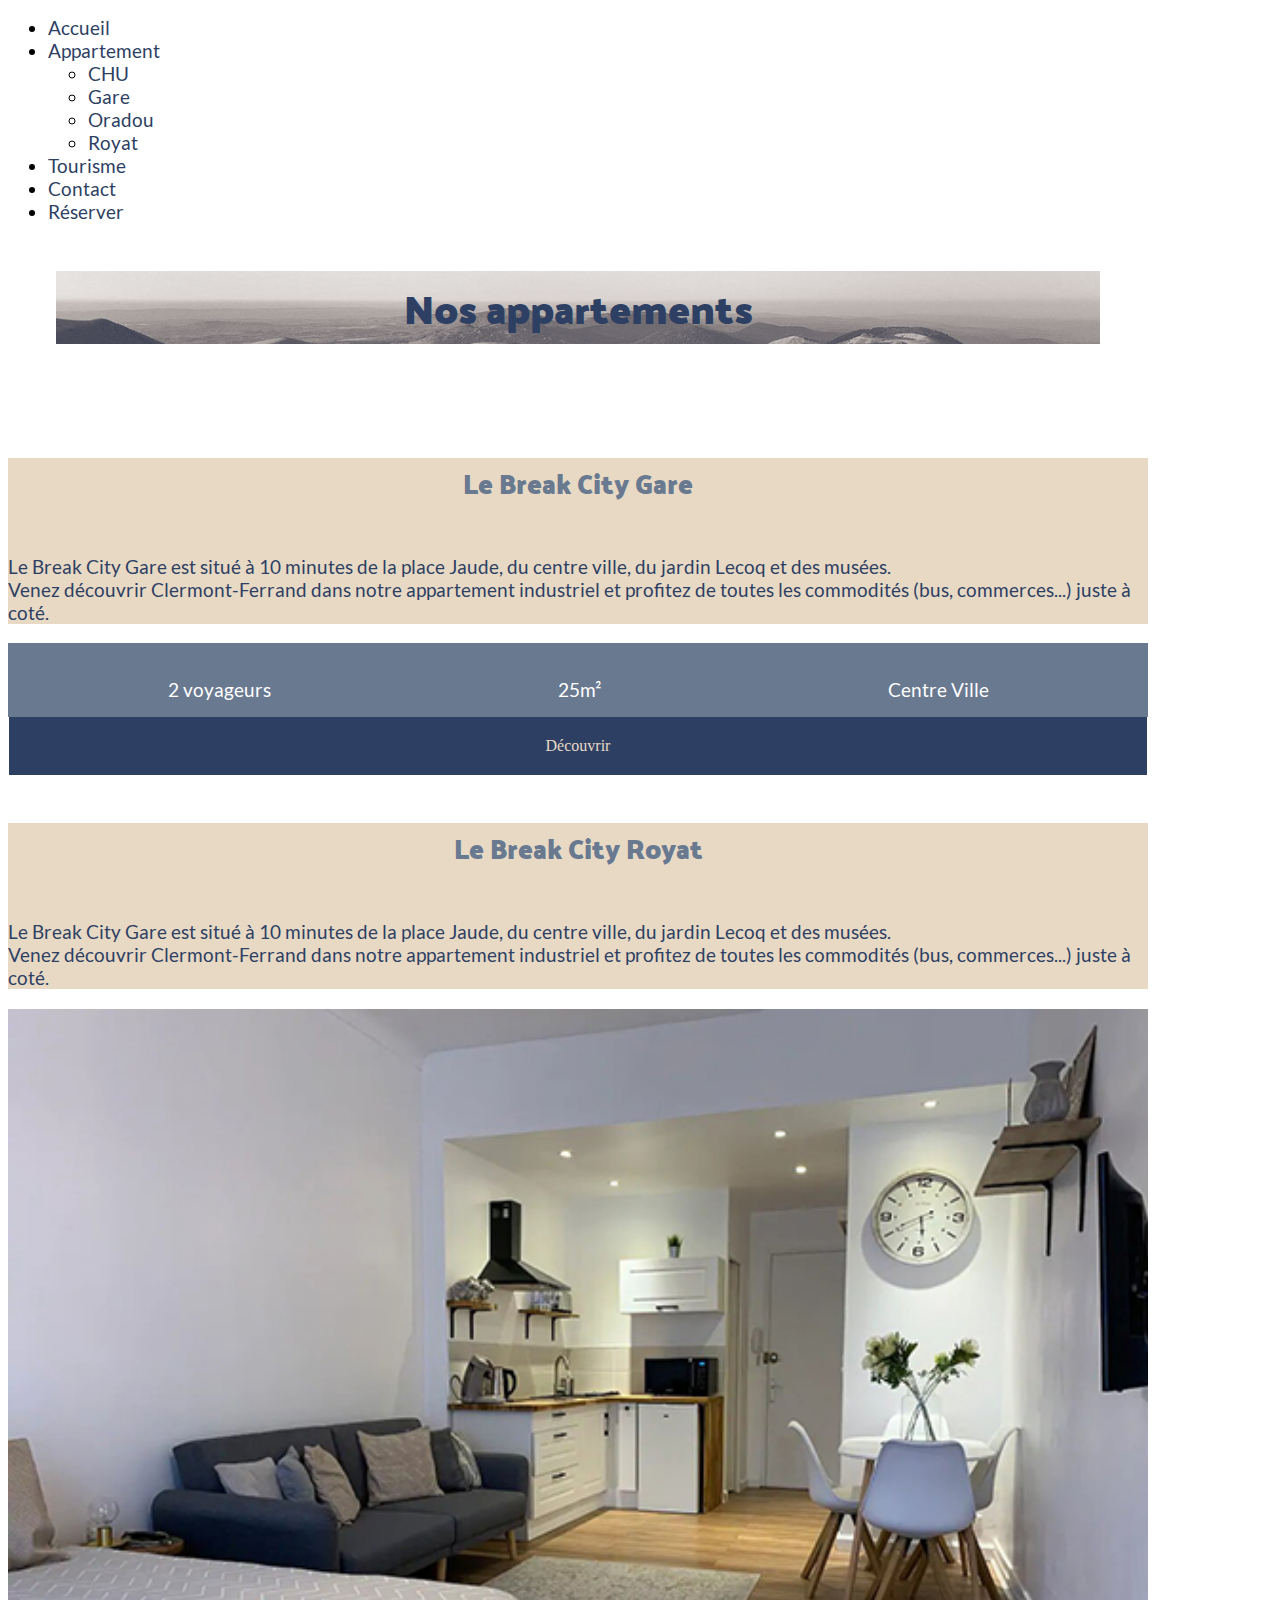
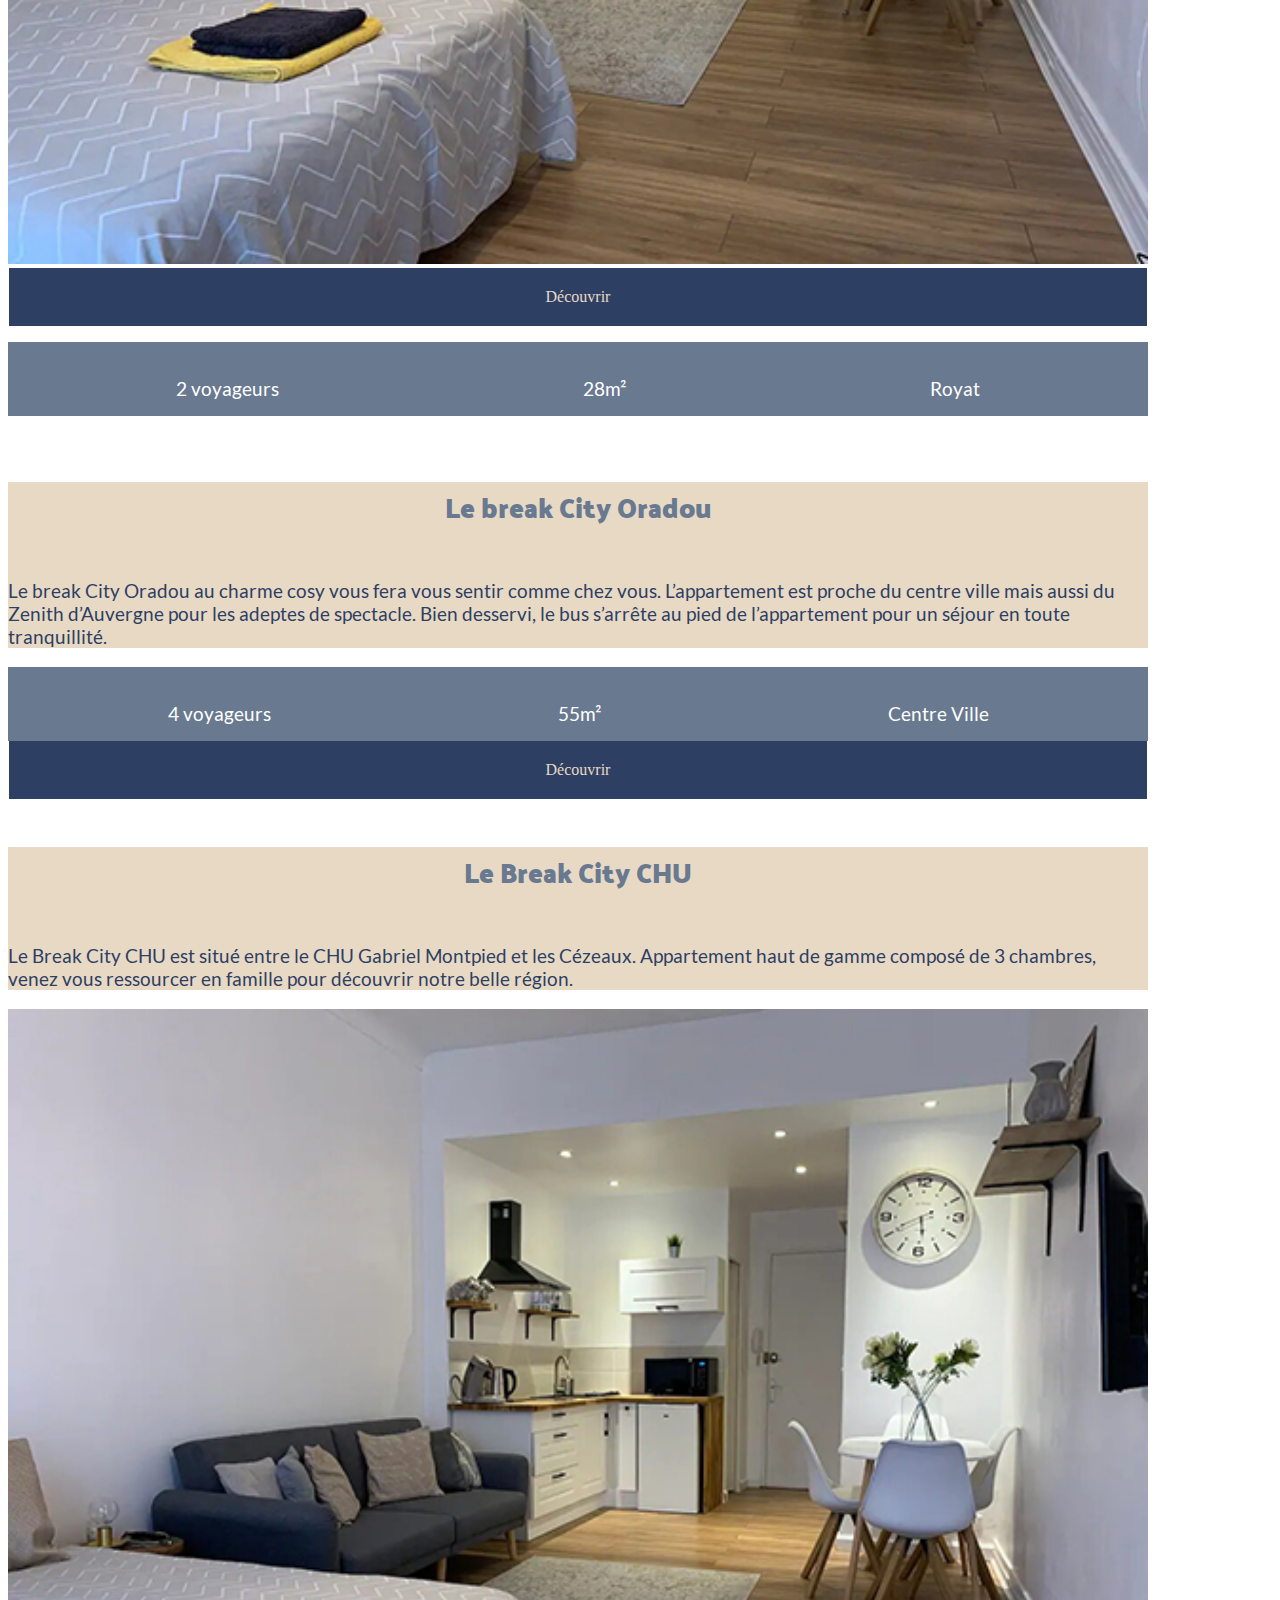
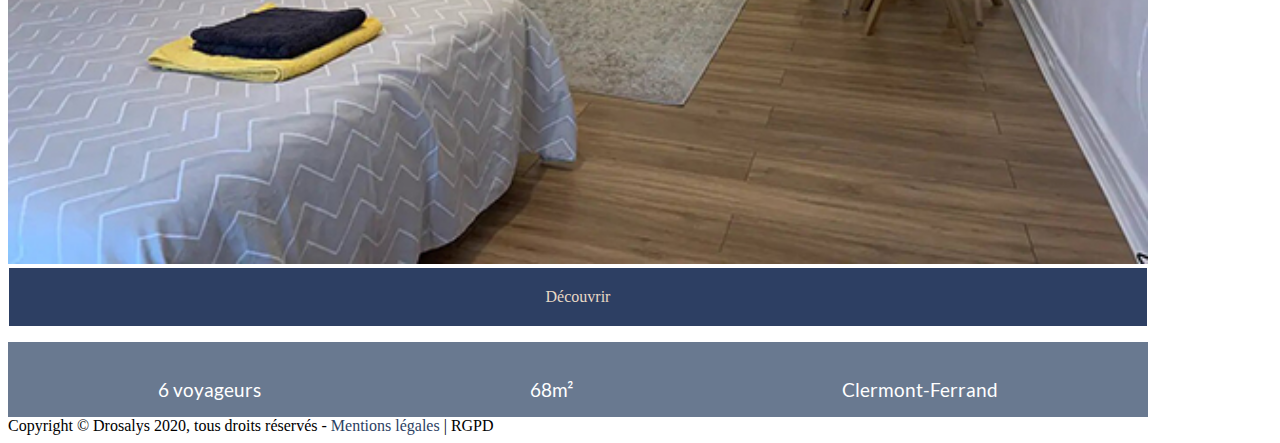
==== appartements.html @ 2d0531a1 "end appartements accueil" ====
<!DOCTYPE html>
<html lang="fr">

<head>
    <meta charset="utf-8">
    <meta name="viewport" content="width=device-width, initial-scale=1">
    <title>BreakCity - Index !</title>

    <!-- CSS -->
    <link href="https://cdn.jsdelivr.net/npm/bootstrap@5.1.3/dist/css/bootstrap.min.css" rel="stylesheet"
        integrity="sha384-1BmE4kWBq78iYhFldvKuhfTAU6auU8tT94WrHftjDbrCEXSU1oBoqyl2QvZ6jIW3" crossorigin="anonymous">
    <link rel="stylesheet" href="https://cdnjs.cloudflare.com/ajax/libs/font-awesome/5.15.4/css/all.min.css">
    <link rel="stylesheet" href="./styles/base.css" type="text/css" media="all">

</head>

<body>
    <header>
        <ul>
            <li>
                <a href="./index.html">Accueil</a>
            </li>
            <li>
                <a href="./appartements.html">Appartement</a>
                <ul>
                    <li>
                        <a href="./appartements/chu.html">CHU</a>
                    </li>
                    <li>
                        <a href="./appartements/gare.html">Gare</a>
                    </li>
                    <li>
                        <a href="./appartements/oradou.html">Oradou</a>
                    </li>
                    <li>
                        <a href="./appartements/royat.html">Royat</a>
                    </li>
                </ul>
            </li>
            <li>
                <a href="./tourisme.html">Tourisme</a>
            </li>
            <li>
                <a href="./contact.html">Contact</a>
            </li>
            <li>
                <a href="./contact.html">Réserver</a>
            </li>
        </ul>
    </header>
    <section class="appartements">
        <div class="container">
            <h2 class="title p-5 m-0 align-items-center">
                Nos appartements
            </h2>
        </div>
        <div class="liste-appartements align-content-center pt-5">
            <div class="container">
                <div class="row">
                    <div class="col-lg-7 px-0 col-12">
                        <img class="img-fluid" src="assets/appartement-gare/salon-gare.jpg" alt="">
                    </div>
                    <div class="col-lg-5 bg-beige col-12">
                        <h2>Le Break City Gare</h2>
                        <p>
                            Le Break City Gare est situé à 10 minutes de la place Jaude, du centre ville, du jardin
                            Lecoq et
                            des
                            musées. <br> Venez découvrir Clermont-Ferrand dans notre appartement industriel et profitez
                            de
                            toutes les commodités (bus, commerces...) juste à coté.
                        </p>
                    </div>
                    <div class="appart-données col-lg-7 col-12">
                        <ul>
                            <li class="places position-relative">
                                <p>2 voyageurs</p>
                            </li>
                            <li class="surface position-relative">
                                <p>25m²</p>
                            </li>
                            <li class="position position-relative">
                                <p>Centre Ville</p>
                            </li>
                        </ul>
                    </div>
                    <div class="bouton col-lg-5 col-12">
                        <a href="#">Découvrir</a>
                    </div>
                </div>
            </div>
            <div class="container pt-5">
                <div class="row">
                    <div class="col-lg-5 bg-beige col-12">
                        <h2>Le Break City Royat</h2>
                        <p>
                            Le Break City Gare est situé à 10 minutes de la place Jaude, du centre ville, du jardin
                            Lecoq et
                            des
                            musées. <br> Venez découvrir Clermont-Ferrand dans notre appartement industriel et profitez
                            de
                            toutes les commodités (bus, commerces...) juste à coté.
                        </p>
                    </div>
                    <div class="col-lg-7 px-0 col-12">
                        <img class="img-fluid" src="assets/appartement-royat/royat.jpg" alt="">
                    </div>
                    <div class="bouton col-lg-5 col-12">
                        <a href="#">Découvrir</a>
                    </div>
                    <div class="appart-données col-lg-7 col-12">
                        <ul>
                            <li class="places position-relative">
                                <p>2 voyageurs</p>
                            </li>
                            <li class="surface position-relative">
                                <p>28m²</p>
                            </li>
                            <li class="position position-relative">
                                <p>Royat</p>
                            </li>
                        </ul>
                    </div>
                </div>
            </div>
            <div class="container pt-5">
                <div class="row">
                    <div class="col-lg-7 px-0 col-12">
                        <img class="img-fluid" src="assets/appartement-gare/salon-gare.jpg" alt="">
                    </div>
                    <div class="col-lg-5 bg-beige col-12">
                        <h2>Le break City Oradou</h2>
                        <p>
                            Le break City Oradou au charme cosy vous fera vous sentir comme chez vous. L’appartement est
                            proche du centre ville mais aussi du Zenith d’Auvergne pour les adeptes de spectacle. Bien
                            desservi, le bus s’arrête au pied de l’appartement pour un séjour en toute tranquillité.
                        </p>
                    </div>
                    <div class="appart-données col-lg-7 col-12">
                        <ul>
                            <li class="places position-relative">
                                <p>4 voyageurs</p>
                            </li>
                            <li class="surface position-relative">
                                <p>55m²</p>
                            </li>
                            <li class="position position-relative">
                                <p>Centre Ville</p>
                            </li>
                        </ul>
                    </div>
                    <div class="bouton col-lg-5 col-12">
                        <a href="#">Découvrir</a>
                    </div>
                </div>
            </div>
            <div class="container pt-5">
                <div class="row">
                    <div class="col-lg-5 bg-beige col-12">
                        <h2>Le Break City CHU</h2>
                        <p>
                            Le Break City CHU est situé entre le CHU Gabriel Montpied et les Cézeaux. Appartement haut
                            de gamme composé de 3 chambres, venez vous ressourcer en famille pour découvrir notre belle
                            région.
                        </p>
                    </div>
                    <div class="col-lg-7 px-0 col-12">
                        <img class="img-fluid" src="assets/appartement-royat/royat.jpg" alt="">
                    </div>
                    <div class="bouton col-lg-5 col-12">
                        <a href="#">Découvrir</a>
                    </div>
                    <div class="appart-données col-lg-7 col-12">
                        <ul>
                            <li class="places position-relative">
                                <p>6 voyageurs</p>
                            </li>
                            <li class="surface position-relative">
                                <p>68m²</p>
                            </li>
                            <li class="position position-relative">
                                <p>Clermont-Ferrand</p>
                            </li>
                        </ul>
                    </div>
                </div>
            </div>
        </div>
    </section>



    <footer>
    </footer>
    <!-- COPYRIGHT -->
    <div class="copyright"> Copyright © Drosalys 2020, tous droits réservés - <a href="./mentions-legales.html">Mentions
            légales</a> | <span id="rgpd-footer" class="cursor-pointer">RGPD</span></div>

    <!-- JS -->
    <script src="https://cdn.jsdelivr.net/npm/bootstrap@5.1.3/dist/js/bootstrap.bundle.min.js"
        integrity="sha384-ka7Sk0Gln4gmtz2MlQnikT1wXgYsOg+OMhuP+IlRH9sENBO0LRn5q+8nbTov4+1p"
        crossorigin="anonymous"></script>
</body>

</html>
---- styles/base.css ----
:root {
    --break-city-blue-light: #C5CAD3;
    --break-city-blue: #697990;
    --break-city-blue-dark: #2D3F63;
    --break-city-beige: #E8D9C5;
    --font-icon: "Font Awesome 5 Free";
    --font-icon: "Font Awesome 5 Free";
    --font-title: "Palanquin Dark";
    --font-text: "Lato";
}

/* ==========================================================================
   Base styles:
   ========================================================================== */

@font-face {
    font-family: "Palanquin Dark";
    font-weight: bold;
    src: url(../assets/fonts/Palanquin/PalanquinDark-Bold.woff) format("woff"), url(../assets/fonts/Palanquin/PalanquinDark-Bold.woff2) format("woff2"), url(../assets/fonts/Palanquin/PalanquinDark-Bold.otf) format("otf"), url(../assets/fonts/Palanquin/PalanquinDark-Bold.ttf) format("ttf");
}

@font-face {
    font-family: "Lato";
    src: url(../assets/fonts/Lato/Lato-Regular.woff) format("woff"), url(../assets/fonts/Lato/Lato-Regular.woff2) format("woff2"), url(../assets/fonts/Lato/Lato-Regular.otf) format("otf"), url(../assets/fonts/Lato/Lato-Regular.ttf) format("ttf");
}

article,
aside,
figcaption,
figure,
footer,
header,
hgroup,
main,
nav,
section {
    display: block;
}

.form-group {
    margin-bottom: 1rem;
}

a {
    color: var(--break-city-beige);
}


/* ==========================================================================
   Navbar:
   ========================================================================== */
.navbar-light .navbar-nav .nav-link:focus, .navbar-light .navbar-nav .nav-link:hover {
    color: var(--break-city-beige);
}

.bg-beige {
    background-color: var(--break-city-beige);
}

a {
    color: var(--break-city-beige);
}

.tourisme-main {
    background-image: url(../assets/images/puy-de-dome-pariou.jpg);
    background-position: 50%;
    background-repeat: no-repeat;
    background-size: cover;
    margin-bottom: 5rem;
}

.tourisme-main h1 {
    padding: 2rem;
    text-align: center;
    color: var(--break-city-blue-dark);
    font-size: 42px;
    font-weight: 700;
    width: 100%;
}

.intro-redirection a {
    color: var(--break-city-blue-dark);
    font-family: 'Palanquin Dark';
    font-size: 1.2rem;
}

.appartements .title {
    background: url(../assets/images/puy-de-dome-pariou.jpg);
    background-size: cover;
    position: relative;
    display: flex;
    justify-content: center;
    color: var(--break-city-blue-dark);
    font-size: 2.5rem;
    text-align: center;
}


.appartements h2 {
    font-family: var(--font-title);
    color: var(--break-city-blue);
    text-align: center;
    margin: 3rem;
    font-weight: 600;
    font-size: 1.7rem;
}

.appartements ul {
    display: flex;
    justify-content: space-around;
    list-style: none;
    color: white;
    padding: 1rem;
    margin-bottom: 0;
}

.places::before {
    position: absolute;
    width: 30px;
    height: 30px;
    left: -40px;
    content: "";
    background-image: url(../assets/svg/bedblanc.svg);
    background-size: cover;
}

.appart-données {
    background-color: #697990;
}

.surface::before {
    position: absolute;
    width: 30px;
    height: 30px;
    left: -40px;
    content: "";
    background-image: url(../assets/svg/metre.svg);
    background-size: cover;
}


.position::before {
    position: absolute;
    content: "\f3c5";
    font-weight: 900;
    font-size: 1.2rem;
    font-family: Font Awesome\ 5 Free;
    left: -25px;
}

.bouton {
    display: flex;
    background-color: var(--break-city-blue-dark);
    border-left: 1px solid #fff;
    border-right: 1px solid #fff;
}

.bouton a {
    text-decoration: none;
    color: white;
    display: block;
    width: 100%;
    height: 100%;
    text-align: center;
    padding: 1.25rem;
}


.navbar-light .navbar-nav .nav-item .active, .navbar-light .navbar-nav .nav-item .nav-link:hover {
    color: var(--break-city-beige);
    border-bottom: 1px solid #e8d9c5;
}

.dropdown:hover>.dropdown-menu {
    display: block
}

@media (min-width: 992px) {
    .navbar-light .navbar-nav .nav-item:last-child {
        margin-left: 1.2rem;
    }

    .navbar-light .navbar-nav .nav-item:last-child {
        background-color: #697990;
        border-radius: 5px;
    }
}

.appartements a {
    color: var(--break-city-beige);
}

.mention-legale .titre {
    font-family: Palanquin Dark;
}

p, .paragraphe, li {
    font-size: 1.2rem;
    font-family: Lato;

}

.row {
    color: #2d3f63;
}

a {
    text-decoration: none;
    background-color: transparent;
    color: #2d3f63;
}

.paragraphe {
    margin-bottom: 1rem;
}


.appart-données p {
    margin-bottom: 0;
}

.appartements .container {
    max-width: 1140px;
}

.appartements img {
    width: 100%;
    object-fit: cover;
}
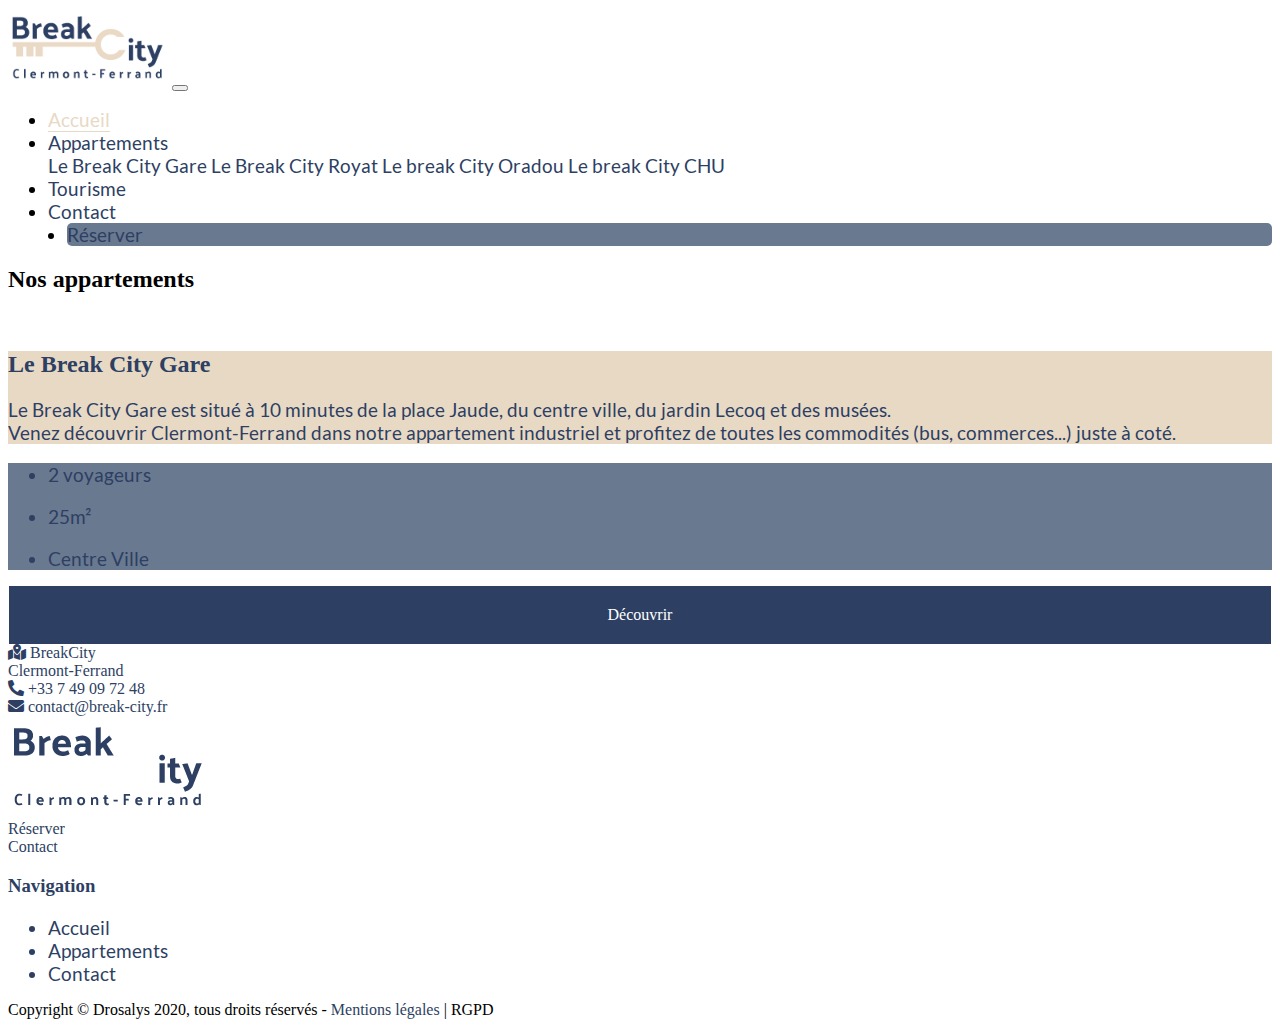
==== commit e99d8301: "add navbar and footer" ====
--- a/appartements.html
+++ b/appartements.html
@@ -16,185 +16,163 @@
 
 <body>
     <header>
-        <ul>
-            <li>
-                <a href="./index.html">Accueil</a>
-            </li>
-            <li>
-                <a href="./appartements.html">Appartement</a>
-                <ul>
-                    <li>
-                        <a href="./appartements/chu.html">CHU</a>
-                    </li>
-                    <li>
-                        <a href="./appartements/gare.html">Gare</a>
-                    </li>
-                    <li>
-                        <a href="./appartements/oradou.html">Oradou</a>
-                    </li>
-                    <li>
-                        <a href="./appartements/royat.html">Royat</a>
-                    </li>
-                </ul>
-            </li>
-            <li>
-                <a href="./tourisme.html">Tourisme</a>
-            </li>
-            <li>
-                <a href="./contact.html">Contact</a>
-            </li>
-            <li>
-                <a href="./contact.html">Réserver</a>
-            </li>
-        </ul>
+        <nav class="navbar navbar-expand-lg navbar-light fw-bold bg-light">
+            <div class="container">
+                <a class="navbar-brand" href="#">
+                    <img alt="logo" height="80" src="assets/images/logo-cle-beige.png">
+                </a>
+                <button aria-controls="navbarSupportedContent" aria-expanded="false" aria-label="Toggle navigation"
+                        class="navbar-toggler" data-bs-target="#navbarSupportedContent" data-bs-toggle="collapse"
+                        type="button">
+                    <span class="navbar-toggler-icon"></span>
+                </button>
+                <div class="collapse navbar-collapse" id="navbarSupportedContent">
+                    <ul class="navbar-nav w-100 mb-2 mb-lg-0 d-flex justify-content-end">
+                        <li class="nav-item">
+                            <a aria-current="page" class="nav-link active" href="#">Accueil</a>
+                        </li>
+                        <li class="nav-item dropdown">
+                            <a class="nav-link dropdown-toggle" href="/appartements.html">
+                                Appartements
+                            </a>
+                            <div aria-labelledby="navbarDropdown" class="dropdown-menu">
+                                <a class="dropdown-item" href="/appartements/gare.html">
+                                    Le Break City Gare
+                                </a>
+                                <a class="dropdown-item" href="/appartements/royat.html">
+                                    Le Break City Royat
+                                </a>
+                                <a class="dropdown-item" href="/appartements/oradou.html">
+                                    Le break City Oradou
+                                </a>
+                                <a class="dropdown-item" href="/appartements/chu.html">
+                                    Le break City CHU</a>
+                            </div>
+                        </li>
+                        <li class="nav-item">
+                            <a class="nav-link" href="./tourisme.html">Tourisme</a>
+                        </li>
+                        <li class="nav-item">
+                            <a class="nav-link" href="./contact.html">Contact</a>
+                        </li>
+                        <li class="nav-item booked">
+                            <a class="nav-link" href="#">
+                                Réserver
+                            </a>
+                        </li>
+                    </ul>
+                </div>
+            </div>
+        </nav>
     </header>
-    <section class="appartements">
+    <h2 class="title container p-5">
+        Nos appartements
+    </h2>
+    <div class="liste-appartements align-content-center pt-5">
         <div class="container">
-            <h2 class="title p-5 m-0 align-items-center">
-                Nos appartements
-            </h2>
+            <div class="row">
+                <div class="col-7 px-0">
+                    <img class="img-fluid" src="assets/appartement-gare/salon-gare.jpg" alt="">
+                </div>
+                <div class="col-5 bg-beige">
+                    <h2>Le Break City Gare</h2>
+                    <p>
+                        Le Break City Gare est situé à 10 minutes de la place Jaude, du centre ville, du jardin Lecoq et
+                        des
+                        musées. <br> Venez découvrir Clermont-Ferrand dans notre appartement industriel et profitez de
+                        toutes les commodités (bus, commerces...) juste à coté.
+                    </p>
+                </div>
+                <div class="appart-données col-7">
+                    <ul>
+                        <li class="places position-relative">
+                            <p>2 voyageurs</p>
+                        </li>
+                        <li class="surface position-relative">
+                            <p>25m²</p>
+                        </li>
+                        <li class="position position-relative">
+                            <p>Centre Ville</p>
+                        </li>
+                    </ul>
+                </div>
+                <div class="bouton col-5">
+                    <a href="#">Découvrir</a>
+                </div>
+            </div>
+
         </div>
-        <div class="liste-appartements align-content-center pt-5">
-            <div class="container">
-                <div class="row">
-                    <div class="col-lg-7 px-0 col-12">
-                        <img class="img-fluid" src="assets/appartement-gare/salon-gare.jpg" alt="">
-                    </div>
-                    <div class="col-lg-5 bg-beige col-12">
-                        <h2>Le Break City Gare</h2>
-                        <p>
-                            Le Break City Gare est situé à 10 minutes de la place Jaude, du centre ville, du jardin
-                            Lecoq et
-                            des
-                            musées. <br> Venez découvrir Clermont-Ferrand dans notre appartement industriel et profitez
-                            de
-                            toutes les commodités (bus, commerces...) juste à coté.
-                        </p>
-                    </div>
-                    <div class="appart-données col-lg-7 col-12">
-                        <ul>
-                            <li class="places position-relative">
-                                <p>2 voyageurs</p>
-                            </li>
-                            <li class="surface position-relative">
-                                <p>25m²</p>
-                            </li>
-                            <li class="position position-relative">
-                                <p>Centre Ville</p>
-                            </li>
-                        </ul>
-                    </div>
-                    <div class="bouton col-lg-5 col-12">
-                        <a href="#">Découvrir</a>
+    </div>
+    <footer class="pt-3">
+        <div class="container">
+            <div class="row">
+                <div class="col-md-4">
+                    <div class="footer-contact-list">
+                        <div class="text-blue d-flex footer-contact-item">
+                            <i class="fas fa-map-marked-alt"></i>
+                            <span>
+                                BreakCity
+                                <br>
+                                Clermont-Ferrand
+                            </span>
+                        </div>
+                        <div class="text-blue d-flex footer-contact-item">
+                            <i class="fas fa-phone-alt"></i>
+                            +33 7 49 09 72 48
+                        </div>
+                        <div class="text-blue d-flex footer-contact-item">
+                            <i class="fas fa-envelope"></i>
+                            <a href="mailto:contact@break-city.fr">
+                                contact@break-city.fr
+                            </a>
+                        </div>
                     </div>
                 </div>
-            </div>
-            <div class="container pt-5">
-                <div class="row">
-                    <div class="col-lg-5 bg-beige col-12">
-                        <h2>Le Break City Royat</h2>
-                        <p>
-                            Le Break City Gare est situé à 10 minutes de la place Jaude, du centre ville, du jardin
-                            Lecoq et
-                            des
-                            musées. <br> Venez découvrir Clermont-Ferrand dans notre appartement industriel et profitez
-                            de
-                            toutes les commodités (bus, commerces...) juste à coté.
-                        </p>
-                    </div>
-                    <div class="col-lg-7 px-0 col-12">
-                        <img class="img-fluid" src="assets/appartement-royat/royat.jpg" alt="">
-                    </div>
-                    <div class="bouton col-lg-5 col-12">
-                        <a href="#">Découvrir</a>
-                    </div>
-                    <div class="appart-données col-lg-7 col-12">
-                        <ul>
-                            <li class="places position-relative">
-                                <p>2 voyageurs</p>
-                            </li>
-                            <li class="surface position-relative">
-                                <p>28m²</p>
-                            </li>
-                            <li class="position position-relative">
-                                <p>Royat</p>
-                            </li>
-                        </ul>
+                <div class="col-md-4">
+                    <div class="row">
+                        <div class="col-10">
+                            <img alt="break City" class="footer-logo"
+                                 src="/assets/images/logo-cle-blanche-footer.png" title="break City">
+
+                            <div class="row mt-4">
+                                <div class="col-6 d-flex justify-content-center p-0">
+                                    <a class="btn btn-break-city" href="/contact.html">
+                                        Réserver
+                                    </a>
+                                </div>
+                                <div class="col-6 d-flex justify-content-center p-0">
+                                    <a class="btn btn-break-city-dark" href="/contact.html">
+                                        Contact
+                                    </a>
+                                </div>
+                            </div>
+                        </div>
                     </div>
                 </div>
-            </div>
-            <div class="container pt-5">
-                <div class="row">
-                    <div class="col-lg-7 px-0 col-12">
-                        <img class="img-fluid" src="assets/appartement-gare/salon-gare.jpg" alt="">
+                <div class="col-md-4">
+                    <div class="row justify-content-center">
+                        <h3 class="footer-nav-title pl-5 mb-4">Navigation</h3>
                     </div>
-                    <div class="col-lg-5 bg-beige col-12">
-                        <h2>Le break City Oradou</h2>
-                        <p>
-                            Le break City Oradou au charme cosy vous fera vous sentir comme chez vous. L’appartement est
-                            proche du centre ville mais aussi du Zenith d’Auvergne pour les adeptes de spectacle. Bien
-                            desservi, le bus s’arrête au pied de l’appartement pour un séjour en toute tranquillité.
-                        </p>
-                    </div>
-                    <div class="appart-données col-lg-7 col-12">
+                    <div class="row">
                         <ul>
-                            <li class="places position-relative">
-                                <p>4 voyageurs</p>
-                            </li>
-                            <li class="surface position-relative">
-                                <p>55m²</p>
-                            </li>
-                            <li class="position position-relative">
-                                <p>Centre Ville</p>
-                            </li>
-                        </ul>
-                    </div>
-                    <div class="bouton col-lg-5 col-12">
-                        <a href="#">Découvrir</a>
-                    </div>
-                </div>
-            </div>
-            <div class="container pt-5">
-                <div class="row">
-                    <div class="col-lg-5 bg-beige col-12">
-                        <h2>Le Break City CHU</h2>
-                        <p>
-                            Le Break City CHU est situé entre le CHU Gabriel Montpied et les Cézeaux. Appartement haut
-                            de gamme composé de 3 chambres, venez vous ressourcer en famille pour découvrir notre belle
-                            région.
-                        </p>
-                    </div>
-                    <div class="col-lg-7 px-0 col-12">
-                        <img class="img-fluid" src="assets/appartement-royat/royat.jpg" alt="">
-                    </div>
-                    <div class="bouton col-lg-5 col-12">
-                        <a href="#">Découvrir</a>
-                    </div>
-                    <div class="appart-données col-lg-7 col-12">
-                        <ul>
-                            <li class="places position-relative">
-                                <p>6 voyageurs</p>
-                            </li>
-                            <li class="surface position-relative">
-                                <p>68m²</p>
-                            </li>
-                            <li class="position position-relative">
-                                <p>Clermont-Ferrand</p>
-                            </li>
+                            <li><a href="/index.html">Accueil</a></li>
+                            <li><a href="/appartements.html">Appartements</a></li>
+                            <li><a href="/contact.html">Contact</a></li>
                         </ul>
                     </div>
                 </div>
             </div>
         </div>
+    </footer>
+
+    <!-- COPYRIGHT -->
+    <section id="copyright">
+        <div class="copyright d-flex justify-content-center">
+            Copyright © Drosalys 2020, tous droits réservés &dash; <a class="mx-1"
+                                                                      href="./mentions-legales.html">Mentions
+            légales</a> | <span class="mx-1 cursor-pointer" id="rgpd-footer">RGPD</span>
+        </div>
     </section>
-
-
-
-    <footer>
-    </footer>
-    <!-- COPYRIGHT -->
-    <div class="copyright"> Copyright © Drosalys 2020, tous droits réservés - <a href="./mentions-legales.html">Mentions
-            légales</a> | <span id="rgpd-footer" class="cursor-pointer">RGPD</span></div>
 
     <!-- JS -->
     <script src="https://cdn.jsdelivr.net/npm/bootstrap@5.1.3/dist/js/bootstrap.bundle.min.js"
--- a/styles/base.css
+++ b/styles/base.css
@@ -61,6 +61,42 @@
     color: var(--break-city-beige);
 }
 
+.appart-lien {
+    display: flex;
+}
+
+.img-Puy-De-Dome {
+  margin-bottom: 2rem;
+  padding: 2rem;
+  justify-content: center;
+  display: flex;
+  
+}
+
+.royat.jpg {
+    justify-content: center;
+    display: flex;
+    width: 50%;
+    height: 50%;
+    }
+    
+.vignette-1-royat.png {
+    justify-content: center;
+    
+    padding: 2rem;
+    margin: 2rem;
+    }
+    
+.vignette-2-royat.png {
+    margin: 1rem;
+    padding: 1rem;
+    display: column;
+    }
+  
+ .photo-section-1 img {
+object-fit: cover;
+ }   
+    
 .tourisme-main {
     background-image: url(../assets/images/puy-de-dome-pariou.jpg);
     background-position: 50%;
@@ -192,9 +228,11 @@
 
 .mention-legale .titre {
     font-family: Palanquin Dark;
-}
-
-p, .paragraphe, li {
+    text-align: start;
+    margin: 1rem 0;
+}
+
+p, .paragraphe-ML, li {
     font-size: 1.2rem;
     font-family: Lato;
 
@@ -214,11 +252,81 @@
     margin-bottom: 1rem;
 }
 
+.tourisme-chemin {
+    margin-top: 400px;
+}
+
+.tourisme-chemin img{
+    position: absolute;
+    top: -375px;
+    width: 75%;
+    object-fit: cover;
+    width: 850px;
+    height: 500px;
+    z-index: 1;
+}
+
+.chemin-background {
+    background-color: var(--break-city-beige);
+    z-index: 1;
+    width: 80%;
+    padding-bottom: 3rem
+}
+
+.chemin-texte {
+    top: 10%;
+    margin-left: 3rem;
+    margin-right: 3rem;
+}
+
+.cle {
+    position: relative;
+}
+
+.cle::after {
+    position: absolute;
+    content: "";
+    background-image: url("../assets/picto/clef-troubeige.png");
+    background-repeat: no-repeat;
+    background-size: contain;
+    width: 10%;
+    height: 10%;
+    left: 45%;
+    bottom: -7.5%;
+}
+
+.tourisme-chemin .bg-white {
+    z-index: 3;
+    width: 70%;
+}
+
+.chemin-texte.bg-white h2 {
+    font-family: 'Palanquin Dark';
+    color:var(--break-city-blue);
+    padding: 3rem 1rem;
+    margin-bottom: 0.5rem;
+}
+
+.chemin-texte.bg-white p {
+    padding: 0 2rem;
+    margin-bottom: 1rem;
+}
 
 .appart-données p {
     margin-bottom: 0;
 }
 
+.tourisme-div1 {
+    padding: 3rem 5rem;
+    background-color: var(--break-city-blue);
+}
+
+.tourisme-div2 {
+    padding: 3rem;
+}
+
+.tourisme-div2 h2 {
+    padding: 3 3rem;
 .appartements .container {
     max-width: 1140px;
 }
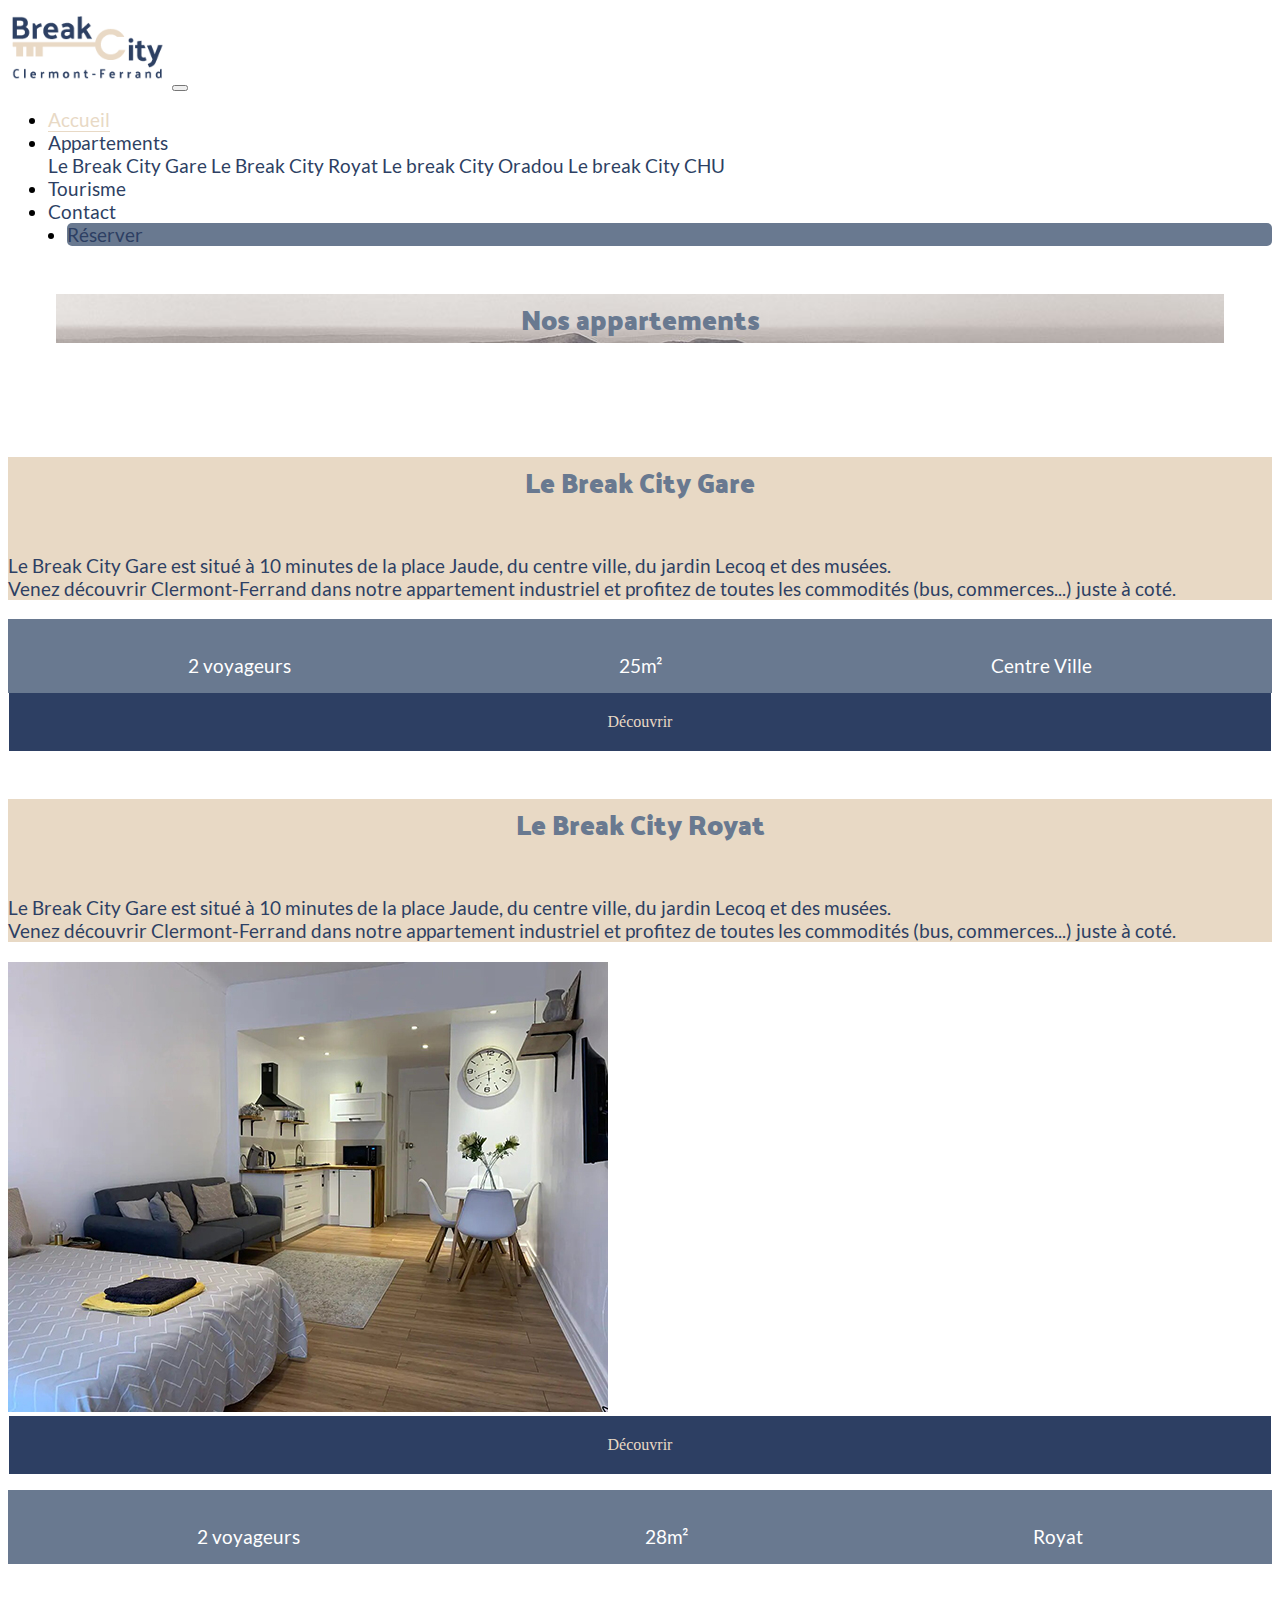
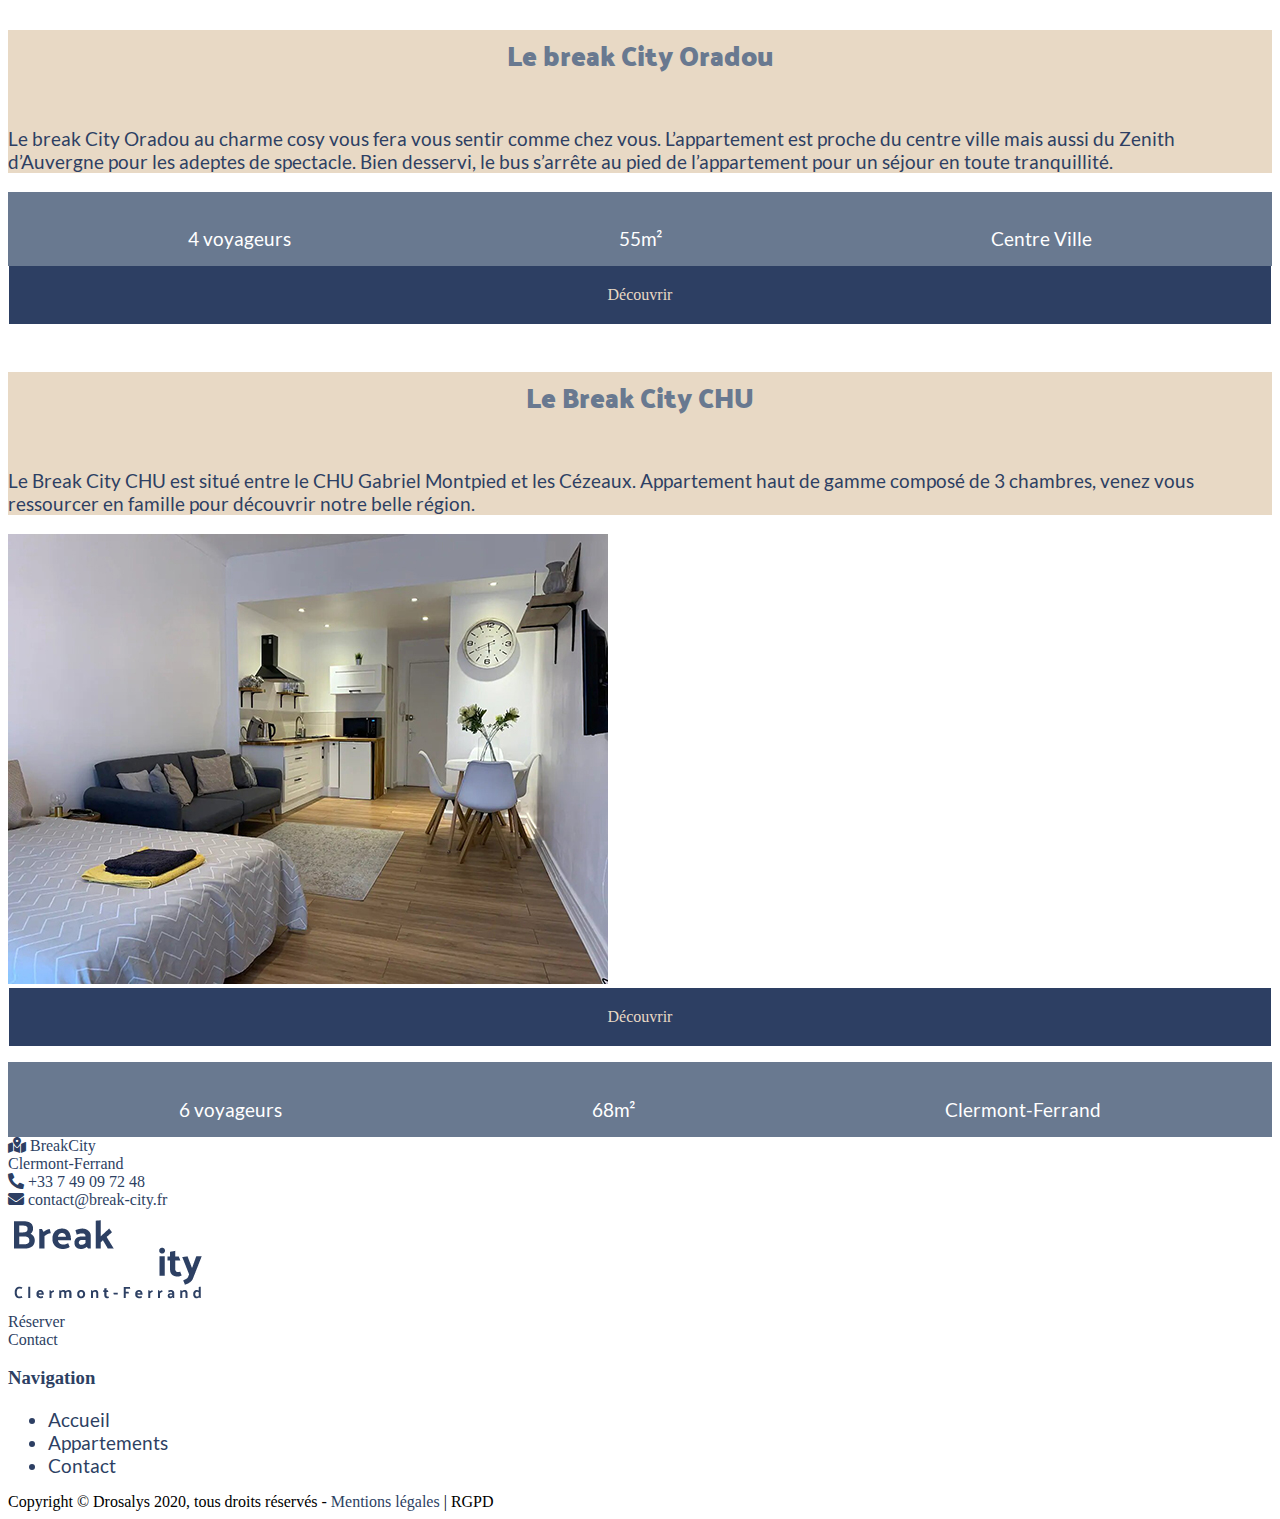
==== commit a931dda1: "Merge branch 'Sean'" ====
--- a/appartements.html
+++ b/appartements.html
@@ -65,44 +65,145 @@
             </div>
         </nav>
     </header>
-    <h2 class="title container p-5">
-        Nos appartements
-    </h2>
-    <div class="liste-appartements align-content-center pt-5">
+    <section class="appartements">
         <div class="container">
-            <div class="row">
-                <div class="col-7 px-0">
-                    <img class="img-fluid" src="assets/appartement-gare/salon-gare.jpg" alt="">
-                </div>
-                <div class="col-5 bg-beige">
-                    <h2>Le Break City Gare</h2>
-                    <p>
-                        Le Break City Gare est situé à 10 minutes de la place Jaude, du centre ville, du jardin Lecoq et
-                        des
-                        musées. <br> Venez découvrir Clermont-Ferrand dans notre appartement industriel et profitez de
-                        toutes les commodités (bus, commerces...) juste à coté.
-                    </p>
-                </div>
-                <div class="appart-données col-7">
-                    <ul>
-                        <li class="places position-relative">
-                            <p>2 voyageurs</p>
-                        </li>
-                        <li class="surface position-relative">
-                            <p>25m²</p>
-                        </li>
-                        <li class="position position-relative">
-                            <p>Centre Ville</p>
-                        </li>
-                    </ul>
-                </div>
-                <div class="bouton col-5">
-                    <a href="#">Découvrir</a>
-                </div>
-            </div>
-
-        </div>
-    </div>
+            <h2 class="title p-5 m-0 align-items-center">
+                Nos appartements
+            </h2>
+        </div>
+        <div class="liste-appartements align-content-center pt-5">
+            <div class="container">
+                <div class="row">
+                    <div class="col-lg-7 px-0 col-12">
+                        <img class="img-fluid" src="assets/appartement-gare/salon-gare.jpg" alt="">
+                    </div>
+                    <div class="col-lg-5 bg-beige col-12">
+                        <h2>Le Break City Gare</h2>
+                        <p>
+                            Le Break City Gare est situé à 10 minutes de la place Jaude, du centre ville, du jardin
+                            Lecoq et
+                            des
+                            musées. <br> Venez découvrir Clermont-Ferrand dans notre appartement industriel et profitez
+                            de
+                            toutes les commodités (bus, commerces...) juste à coté.
+                        </p>
+                    </div>
+                    <div class="appart-données col-lg-7 col-12">
+                        <ul>
+                            <li class="places position-relative">
+                                <p>2 voyageurs</p>
+                            </li>
+                            <li class="surface position-relative">
+                                <p>25m²</p>
+                            </li>
+                            <li class="position position-relative">
+                                <p>Centre Ville</p>
+                            </li>
+                        </ul>
+                    </div>
+                    <div class="bouton col-lg-5 col-12">
+                        <a href="appartements/gare.html">Découvrir</a>
+                    </div>
+                </div>
+            </div>
+            <div class="container pt-5">
+                <div class="row">
+                    <div class="col-lg-5 bg-beige col-12">
+                        <h2>Le Break City Royat</h2>
+                        <p>
+                            Le Break City Gare est situé à 10 minutes de la place Jaude, du centre ville, du jardin
+                            Lecoq et
+                            des
+                            musées. <br> Venez découvrir Clermont-Ferrand dans notre appartement industriel et profitez
+                            de
+                            toutes les commodités (bus, commerces...) juste à coté.
+                        </p>
+                    </div>
+                    <div class="col-lg-7 px-0 col-12">
+                        <img class="img-fluid" src="assets/appartement-royat/royat.jpg" alt="">
+                    </div>
+                    <div class="bouton col-lg-5 col-12">
+                        <a href="appartements/royat.html">Découvrir</a>
+                    </div>
+                    <div class="appart-données col-lg-7 col-12">
+                        <ul>
+                            <li class="places position-relative">
+                                <p>2 voyageurs</p>
+                            </li>
+                            <li class="surface position-relative">
+                                <p>28m²</p>
+                            </li>
+                            <li class="position position-relative">
+                                <p>Royat</p>
+                            </li>
+                        </ul>
+                    </div>
+                </div>
+            </div>
+            <div class="container pt-5">
+                <div class="row">
+                    <div class="col-lg-7 px-0 col-12">
+                        <img class="img-fluid" src="assets/appartement-gare/salon-gare.jpg" alt="">
+                    </div>
+                    <div class="col-lg-5 bg-beige col-12">
+                        <h2>Le break City Oradou</h2>
+                        <p>
+                            Le break City Oradou au charme cosy vous fera vous sentir comme chez vous. L’appartement est
+                            proche du centre ville mais aussi du Zenith d’Auvergne pour les adeptes de spectacle. Bien
+                            desservi, le bus s’arrête au pied de l’appartement pour un séjour en toute tranquillité.
+                        </p>
+                    </div>
+                    <div class="appart-données col-lg-7 col-12">
+                        <ul>
+                            <li class="places position-relative">
+                                <p>4 voyageurs</p>
+                            </li>
+                            <li class="surface position-relative">
+                                <p>55m²</p>
+                            </li>
+                            <li class="position position-relative">
+                                <p>Centre Ville</p>
+                            </li>
+                        </ul>
+                    </div>
+                    <div class="bouton col-lg-5 col-12">
+                        <a href="appartements/oradou.html">Découvrir</a>
+                    </div>
+                </div>
+            </div>
+            <div class="container pt-5">
+                <div class="row">
+                    <div class="col-lg-5 bg-beige col-12">
+                        <h2>Le Break City CHU</h2>
+                        <p>
+                            Le Break City CHU est situé entre le CHU Gabriel Montpied et les Cézeaux. Appartement haut
+                            de gamme composé de 3 chambres, venez vous ressourcer en famille pour découvrir notre belle
+                            région.
+                        </p>
+                    </div>
+                    <div class="col-lg-7 px-0 col-12">
+                        <img class="img-fluid" src="assets/appartement-royat/royat.jpg" alt="">
+                    </div>
+                    <div class="bouton col-lg-5 col-12">
+                        <a href="appartements/chu.html">Découvrir</a>
+                    </div>
+                    <div class="appart-données col-lg-7 col-12">
+                        <ul>
+                            <li class="places position-relative">
+                                <p>6 voyageurs</p>
+                            </li>
+                            <li class="surface position-relative">
+                                <p>68m²</p>
+                            </li>
+                            <li class="position position-relative">
+                                <p>Clermont-Ferrand</p>
+                            </li>
+                        </ul>
+                    </div>
+                </div>
+            </div>
+        </div>
+    </section>
     <footer class="pt-3">
         <div class="container">
             <div class="row">
--- a/styles/base.css
+++ b/styles/base.css
@@ -61,42 +61,6 @@
     color: var(--break-city-beige);
 }
 
-.appart-lien {
-    display: flex;
-}
-
-.img-Puy-De-Dome {
-  margin-bottom: 2rem;
-  padding: 2rem;
-  justify-content: center;
-  display: flex;
-  
-}
-
-.royat.jpg {
-    justify-content: center;
-    display: flex;
-    width: 50%;
-    height: 50%;
-    }
-    
-.vignette-1-royat.png {
-    justify-content: center;
-    
-    padding: 2rem;
-    margin: 2rem;
-    }
-    
-.vignette-2-royat.png {
-    margin: 1rem;
-    padding: 1rem;
-    display: column;
-    }
-  
- .photo-section-1 img {
-object-fit: cover;
- }   
-    
 .tourisme-main {
     background-image: url(../assets/images/puy-de-dome-pariou.jpg);
     background-position: 50%;
@@ -120,7 +84,7 @@
     font-size: 1.2rem;
 }
 
-.appartements .title {
+.title {
     background: url(../assets/images/puy-de-dome-pariou.jpg);
     background-size: cover;
     position: relative;
@@ -128,7 +92,6 @@
     justify-content: center;
     color: var(--break-city-blue-dark);
     font-size: 2.5rem;
-    text-align: center;
 }
 
 
@@ -252,86 +215,15 @@
     margin-bottom: 1rem;
 }
 
-.tourisme-chemin {
-    margin-top: 400px;
-}
-
-.tourisme-chemin img{
-    position: absolute;
-    top: -375px;
-    width: 75%;
-    object-fit: cover;
-    width: 850px;
-    height: 500px;
-    z-index: 1;
-}
-
-.chemin-background {
-    background-color: var(--break-city-beige);
-    z-index: 1;
-    width: 80%;
-    padding-bottom: 3rem
-}
-
-.chemin-texte {
-    top: 10%;
-    margin-left: 3rem;
-    margin-right: 3rem;
-}
-
-.cle {
-    position: relative;
-}
-
-.cle::after {
-    position: absolute;
-    content: "";
-    background-image: url("../assets/picto/clef-troubeige.png");
-    background-repeat: no-repeat;
-    background-size: contain;
-    width: 10%;
-    height: 10%;
-    left: 45%;
-    bottom: -7.5%;
-}
-
-.tourisme-chemin .bg-white {
-    z-index: 3;
-    width: 70%;
-}
-
-.chemin-texte.bg-white h2 {
-    font-family: 'Palanquin Dark';
-    color:var(--break-city-blue);
-    padding: 3rem 1rem;
-    margin-bottom: 0.5rem;
-}
-
-.chemin-texte.bg-white p {
-    padding: 0 2rem;
-    margin-bottom: 1rem;
-}
 
 .appart-données p {
     margin-bottom: 0;
 }
 
-.tourisme-div1 {
-    padding: 3rem 5rem;
-    background-color: var(--break-city-blue);
-}
-
-.tourisme-div2 {
-    padding: 3rem;
-}
-
-.tourisme-div2 h2 {
-    padding: 3 3rem;
-.appartements .container {
-    max-width: 1140px;
-}
-
-.appartements img {
-    width: 100%;
-    object-fit: cover;
+.contact-section {
+    background-color: #e8d9c5;
+}
+
+.text-center {
+    color: #2d3f63;
 }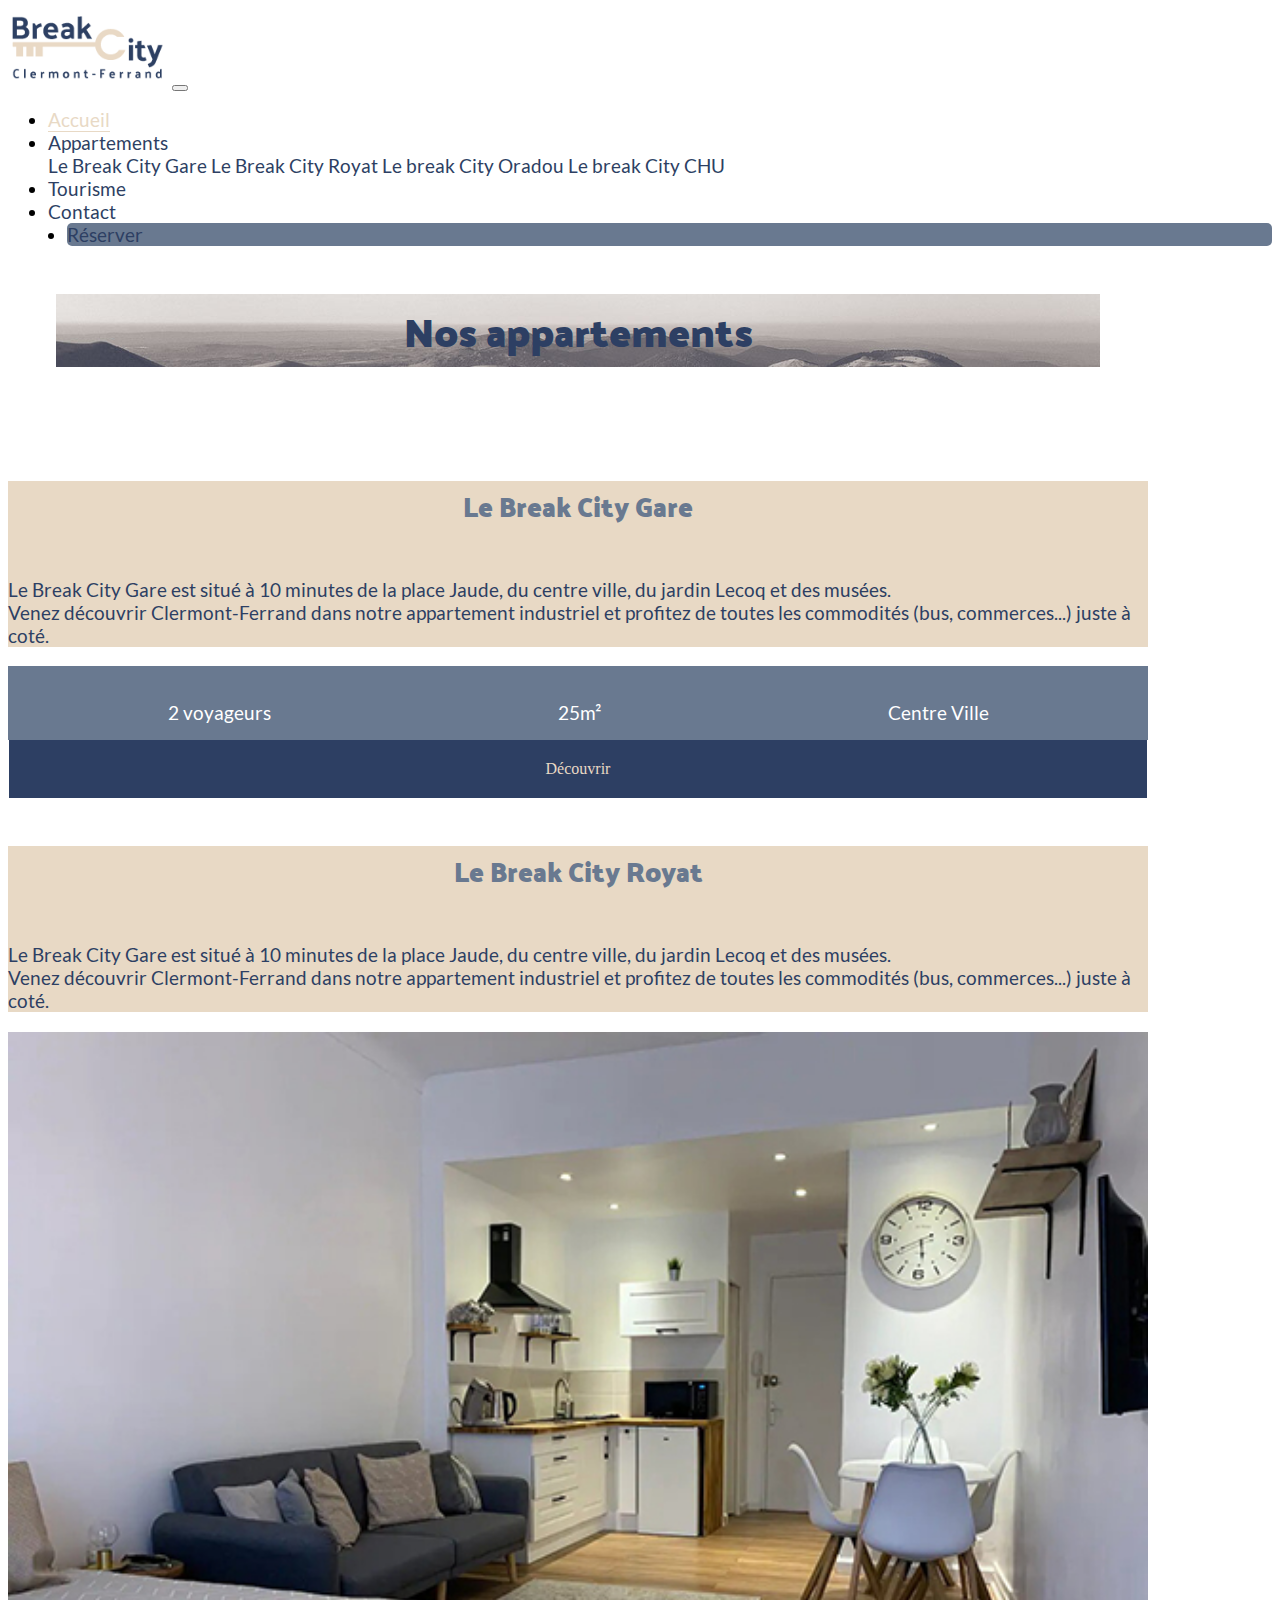
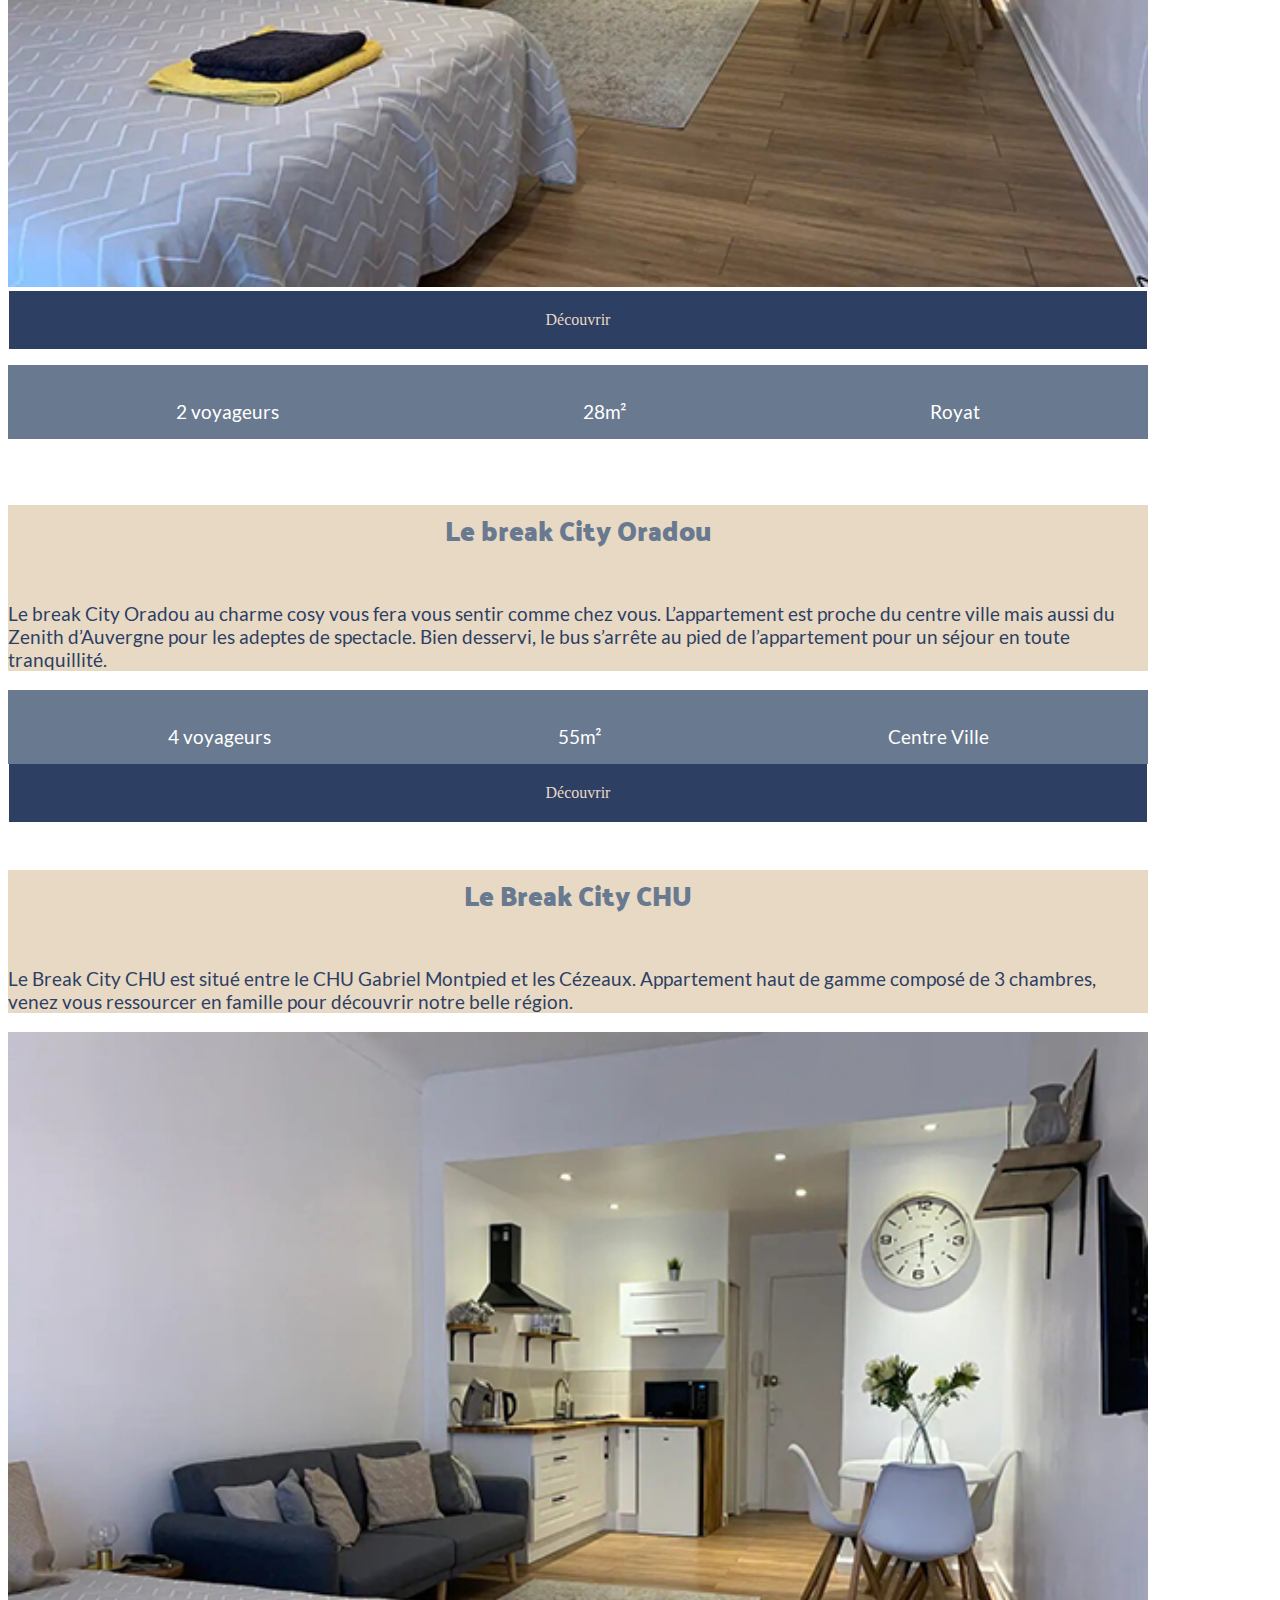
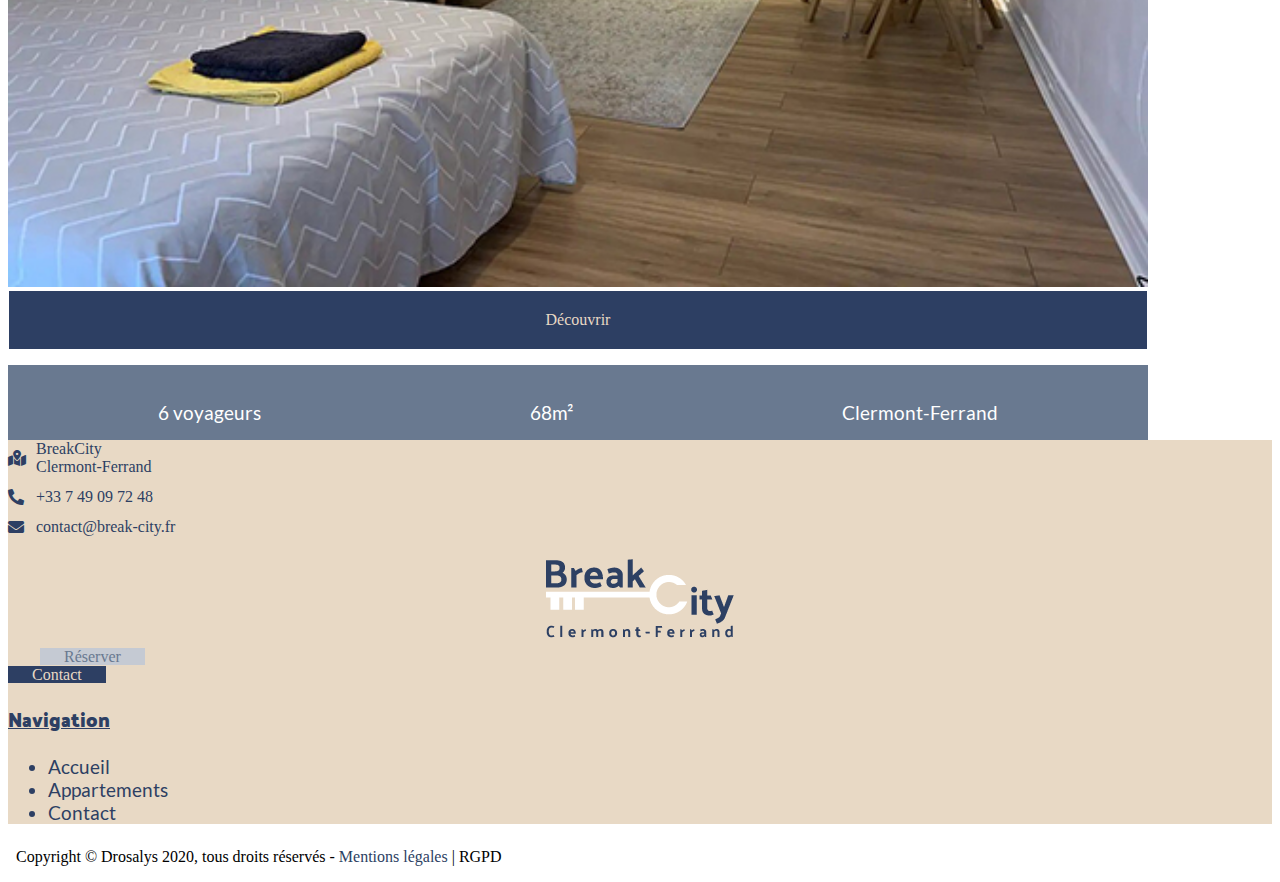
==== commit 1d65c06e: "[FIX] link header / footer" ====
--- a/appartements.html
+++ b/appartements.html
@@ -19,7 +19,7 @@
         <nav class="navbar navbar-expand-lg navbar-light fw-bold bg-light">
             <div class="container">
                 <a class="navbar-brand" href="#">
-                    <img alt="logo" height="80" src="assets/images/logo-cle-beige.png">
+                    <img alt="logo" height="80" src="./assets/images/logo-cle-beige.png">
                 </a>
                 <button aria-controls="navbarSupportedContent" aria-expanded="false" aria-label="Toggle navigation"
                         class="navbar-toggler" data-bs-target="#navbarSupportedContent" data-bs-toggle="collapse"
@@ -29,23 +29,23 @@
                 <div class="collapse navbar-collapse" id="navbarSupportedContent">
                     <ul class="navbar-nav w-100 mb-2 mb-lg-0 d-flex justify-content-end">
                         <li class="nav-item">
-                            <a aria-current="page" class="nav-link active" href="#">Accueil</a>
+                            <a aria-current="page" class="nav-link active" href="./index.html">Accueil</a>
                         </li>
                         <li class="nav-item dropdown">
-                            <a class="nav-link dropdown-toggle" href="/appartements.html">
+                            <a class="nav-link dropdown-toggle" href="./appartements.html">
                                 Appartements
                             </a>
                             <div aria-labelledby="navbarDropdown" class="dropdown-menu">
-                                <a class="dropdown-item" href="/appartements/gare.html">
+                                <a class="dropdown-item" href="./appartements/gare.html">
                                     Le Break City Gare
                                 </a>
-                                <a class="dropdown-item" href="/appartements/royat.html">
+                                <a class="dropdown-item" href="./appartements/royat.html">
                                     Le Break City Royat
                                 </a>
-                                <a class="dropdown-item" href="/appartements/oradou.html">
+                                <a class="dropdown-item" href="./appartements/oradou.html">
                                     Le break City Oradou
                                 </a>
-                                <a class="dropdown-item" href="/appartements/chu.html">
+                                <a class="dropdown-item" href="./appartements/chu.html">
                                     Le break City CHU</a>
                             </div>
                         </li>
@@ -75,7 +75,7 @@
             <div class="container">
                 <div class="row">
                     <div class="col-lg-7 px-0 col-12">
-                        <img class="img-fluid" src="assets/appartement-gare/salon-gare.jpg" alt="">
+                        <img class="img-fluid" src="./assets/appartement-gare/salon-gare.jpg" alt="">
                     </div>
                     <div class="col-lg-5 bg-beige col-12">
                         <h2>Le Break City Gare</h2>
@@ -102,7 +102,7 @@
                         </ul>
                     </div>
                     <div class="bouton col-lg-5 col-12">
-                        <a href="appartements/gare.html">Découvrir</a>
+                        <a href="./appartements/gare.html">Découvrir</a>
                     </div>
                 </div>
             </div>
@@ -120,10 +120,10 @@
                         </p>
                     </div>
                     <div class="col-lg-7 px-0 col-12">
-                        <img class="img-fluid" src="assets/appartement-royat/royat.jpg" alt="">
-                    </div>
-                    <div class="bouton col-lg-5 col-12">
-                        <a href="appartements/royat.html">Découvrir</a>
+                        <img class="img-fluid" src="./assets/appartement-royat/royat.jpg" alt="">
+                    </div>
+                    <div class="bouton col-lg-5 col-12">
+                        <a href="./appartements/royat.html">Découvrir</a>
                     </div>
                     <div class="appart-données col-lg-7 col-12">
                         <ul>
@@ -143,7 +143,7 @@
             <div class="container pt-5">
                 <div class="row">
                     <div class="col-lg-7 px-0 col-12">
-                        <img class="img-fluid" src="assets/appartement-gare/salon-gare.jpg" alt="">
+                        <img class="img-fluid" src="./assets/appartement-gare/salon-gare.jpg" alt="">
                     </div>
                     <div class="col-lg-5 bg-beige col-12">
                         <h2>Le break City Oradou</h2>
@@ -167,7 +167,7 @@
                         </ul>
                     </div>
                     <div class="bouton col-lg-5 col-12">
-                        <a href="appartements/oradou.html">Découvrir</a>
+                        <a href="./appartements/oradou.html">Découvrir</a>
                     </div>
                 </div>
             </div>
@@ -182,10 +182,10 @@
                         </p>
                     </div>
                     <div class="col-lg-7 px-0 col-12">
-                        <img class="img-fluid" src="assets/appartement-royat/royat.jpg" alt="">
-                    </div>
-                    <div class="bouton col-lg-5 col-12">
-                        <a href="appartements/chu.html">Découvrir</a>
+                        <img class="img-fluid" src="./assets/appartement-royat/royat.jpg" alt="">
+                    </div>
+                    <div class="bouton col-lg-5 col-12">
+                        <a href="./appartements/chu.html">Découvrir</a>
                     </div>
                     <div class="appart-données col-lg-7 col-12">
                         <ul>
@@ -233,16 +233,16 @@
                     <div class="row">
                         <div class="col-10">
                             <img alt="break City" class="footer-logo"
-                                 src="/assets/images/logo-cle-blanche-footer.png" title="break City">
+                                 src="./assets/images/logo-cle-blanche-footer.png" title="break City">
 
                             <div class="row mt-4">
                                 <div class="col-6 d-flex justify-content-center p-0">
-                                    <a class="btn btn-break-city" href="/contact.html">
+                                    <a class="btn btn-break-city" href="./contact.html">
                                         Réserver
                                     </a>
                                 </div>
                                 <div class="col-6 d-flex justify-content-center p-0">
-                                    <a class="btn btn-break-city-dark" href="/contact.html">
+                                    <a class="btn btn-break-city-dark" href="./contact.html">
                                         Contact
                                     </a>
                                 </div>
@@ -256,9 +256,9 @@
                     </div>
                     <div class="row">
                         <ul>
-                            <li><a href="/index.html">Accueil</a></li>
-                            <li><a href="/appartements.html">Appartements</a></li>
-                            <li><a href="/contact.html">Contact</a></li>
+                            <li><a href="./index.html">Accueil</a></li>
+                            <li><a href="./appartements.html">Appartements</a></li>
+                            <li><a href="./contact.html">Contact</a></li>
                         </ul>
                     </div>
                 </div>
--- a/styles/base.css
+++ b/styles/base.css
@@ -42,7 +42,7 @@
 }
 
 a {
-    color: var(--break-city-beige);
+    color: var(--break-city-blue-dark);
 }
 
 
@@ -53,6 +53,36 @@
     color: var(--break-city-beige);
 }
 
+.navbar-light .navbar-nav .nav-item .active, .navbar-light .navbar-nav .nav-item .nav-link:hover {
+    color: var(--break-city-beige);
+    border-bottom: 1px solid #e8d9c5;
+}
+
+.dropdown:hover>.dropdown-menu {
+    display: block
+}
+
+@media (max-width: 991px) {
+    .dropdown>.dropdown-menu {
+        display: block
+    }
+}
+
+@media (min-width: 992px) {
+    .navbar-light .navbar-nav .nav-item:last-child {
+        margin-left: 1.2rem;
+    }
+
+    .navbar-light .navbar-nav .nav-item:last-child {
+        background-color: #697990;
+        border-radius: 5px;
+    }
+}
+
+
+/* ==========================================================================
+   Pages:
+   ========================================================================== */
 .bg-beige {
     background-color: var(--break-city-beige);
 }
@@ -61,6 +91,52 @@
     color: var(--break-city-beige);
 }
 
+.appart-lien {
+    display: flex;
+    justify-content: right;
+    text-align: right;
+    
+}
+
+.img-Puy-De-Dome {
+    margin-bottom: 2rem;
+    padding: 2rem;
+    justify-content: center;
+    display: flex;
+
+}
+
+.royat.jpg {
+    justify-content: center;
+    display: flex;
+    width: 50%;
+    height: 50%;
+}
+
+.vignette-1-royat.png {
+    justify-content: center;
+
+    padding: 2rem;
+    margin: 2rem;
+}
+
+.vignette-2-royat.png {
+    margin: 1rem;
+    padding: 1rem;
+    display: column;
+    }
+  
+ .photo-section-1 img {
+object-fit: cover;
+ }   
+
+ .container-button {
+     justify-content: center;
+     display: flex;
+     margin-bottom: 3rem;
+     
+ }
+    
 .tourisme-main {
     background-image: url(../assets/images/puy-de-dome-pariou.jpg);
     background-position: 50%;
@@ -84,7 +160,7 @@
     font-size: 1.2rem;
 }
 
-.title {
+.appartements .title {
     background: url(../assets/images/puy-de-dome-pariou.jpg);
     background-size: cover;
     position: relative;
@@ -92,6 +168,7 @@
     justify-content: center;
     color: var(--break-city-blue-dark);
     font-size: 2.5rem;
+    text-align: center;
 }
 
 
@@ -164,7 +241,6 @@
     padding: 1.25rem;
 }
 
-
 .navbar-light .navbar-nav .nav-item .active, .navbar-light .navbar-nav .nav-item .nav-link:hover {
     color: var(--break-city-beige);
     border-bottom: 1px solid #e8d9c5;
@@ -215,6 +291,68 @@
     margin-bottom: 1rem;
 }
 
+.tourisme-chemin {
+    margin-top: 360px;
+}
+
+.tourisme-chemin img {
+    position: absolute;
+    top: -375px;
+    width: 85%;
+    object-fit: cover;
+    height: 500px;
+    z-index: 1;
+}
+
+.chemin-background {
+    background-color: var(--break-city-beige);
+    z-index: 1;
+    width: 100%;
+    padding-bottom: 3rem
+}
+
+.chemin-texte {
+    top: 10%;
+    margin-left: 3rem;
+    margin-right: 3rem;
+}
+
+.cle {
+    position: relative;
+}
+
+.cle::after {
+    position: absolute;
+    content: "";
+    background-image: url(../assets/picto/clef-troubeige.png);
+    background-repeat: no-repeat;
+    background-size: contain;
+    width: 100px;
+    height: 10%;
+    left: 45%;
+    bottom: -6.5%;
+}
+
+.tourisme-div1 .cle::after {
+    bottom: -6.5%;
+}
+
+.tourisme-chemin .bg-white {
+    z-index: 3;
+    width: 75%;
+}
+
+.chemin-texte.bg-white h2 {
+    font-family: 'Palanquin Dark';
+    color: var(--break-city-blue);
+    padding: 3rem 1rem;
+    margin-bottom: 0.5rem;
+}
+
+.chemin-texte.bg-white p {
+    padding: 0 2rem;
+    margin-bottom: 1rem;
+}
 
 .appart-données p {
     margin-bottom: 0;
@@ -226,4 +364,99 @@
 
 .text-center {
     color: #2d3f63;
+}
+.fond-contact {
+    background-color: #697990;
+}
+
+.tourisme-div1 {
+    padding: 3rem 5rem;
+    background-color: var(--break-city-blue);
+}
+
+.tourisme-div2 {
+    padding: 3rem;
+}
+
+.tourisme-div2 h2 {
+    font-family: 'Palanquin Dark';
+    color:var(--break-city-blue);
+    padding: 1rem 3rem;
+    margin-bottom: 0.5rem;
+}
+
+.tourisme-div3 img{
+    height: 100%;
+    object-fit: cover;
+    padding: 3 3rem;
+}
+
+.appartements .container {
+    max-width: 1140px;
+}
+
+.appartements img {
+    width: 100%;
+    object-fit: cover;
+}
+
+/* ==========================================================================
+   Footer:
+   ========================================================================== */
+footer {
+    background-color: var(--break-city-beige);
+}
+
+footer .footer-contact-item {
+    padding-left: 1.75rem;
+    position: relative;
+    display: flex;
+    margin-bottom: 0.75rem;
+}
+
+footer .footer-contact-item>i {
+    position: absolute;
+    display: flex;
+    align-items: center;
+    height: 100%;
+    left: 0;
+    top: 0;
+}
+
+footer .footer-logo {
+    display: block;
+    margin: auto;
+}
+
+footer .btn-break-city {
+    background-color: var(--break-city-blue-light);
+    color: var(--break-city-blue);
+    padding: 0 1.5rem;
+    margin-left: 2rem;
+}
+
+footer .btn-break-city-dark {
+    background-color: var(--break-city-blue-dark);
+    color: var(--break-city-beige);
+    padding: 0 1.5rem;
+    margin-right: 2rem;
+}
+
+footer .footer-nav-title {
+    font-family: var(--font-title);
+    text-decoration: underline var(--break-city-blue-dark);
+}
+
+footer ul {
+    display: flex;
+    flex-direction: column;
+    align-items: flex-start;
+}
+
+#copyright .copyright {
+    padding: 0.5rem;
+}
+
+#copyright .copyright a {
+    text-decoration: none;
 }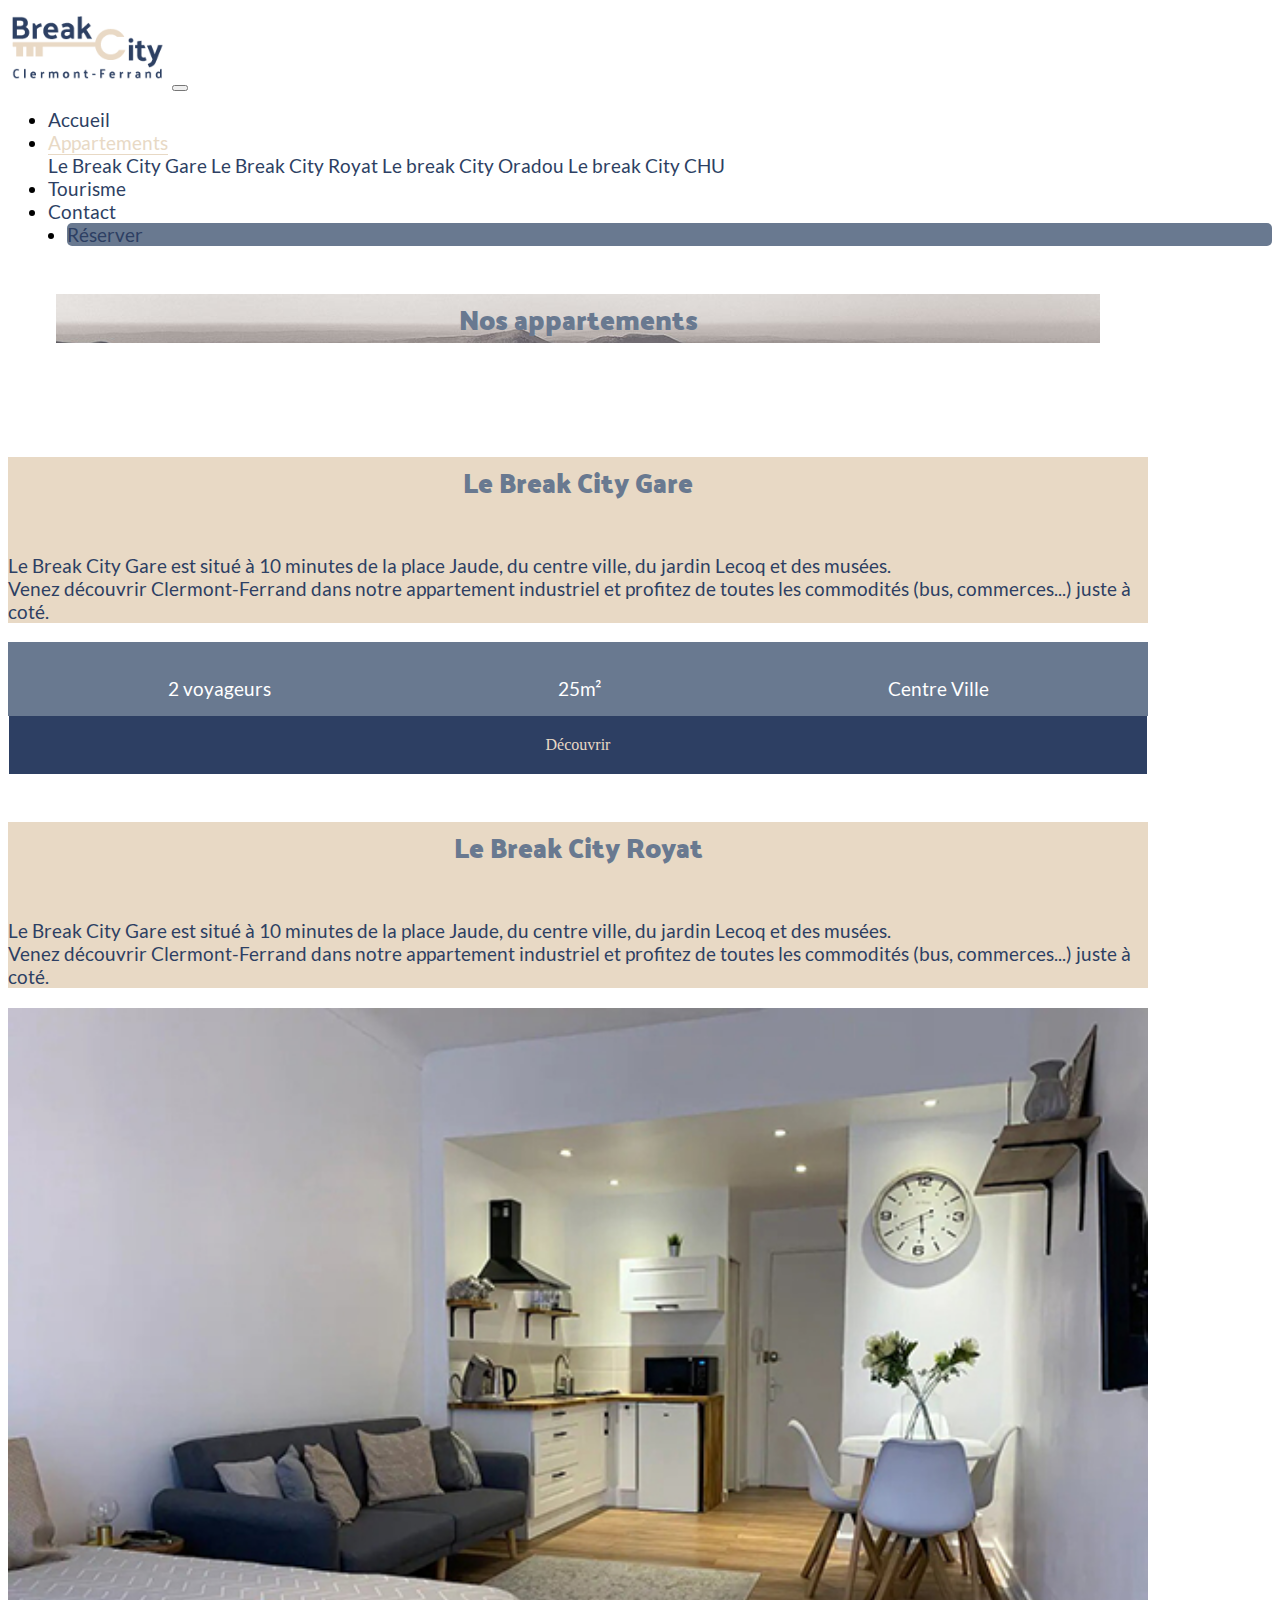
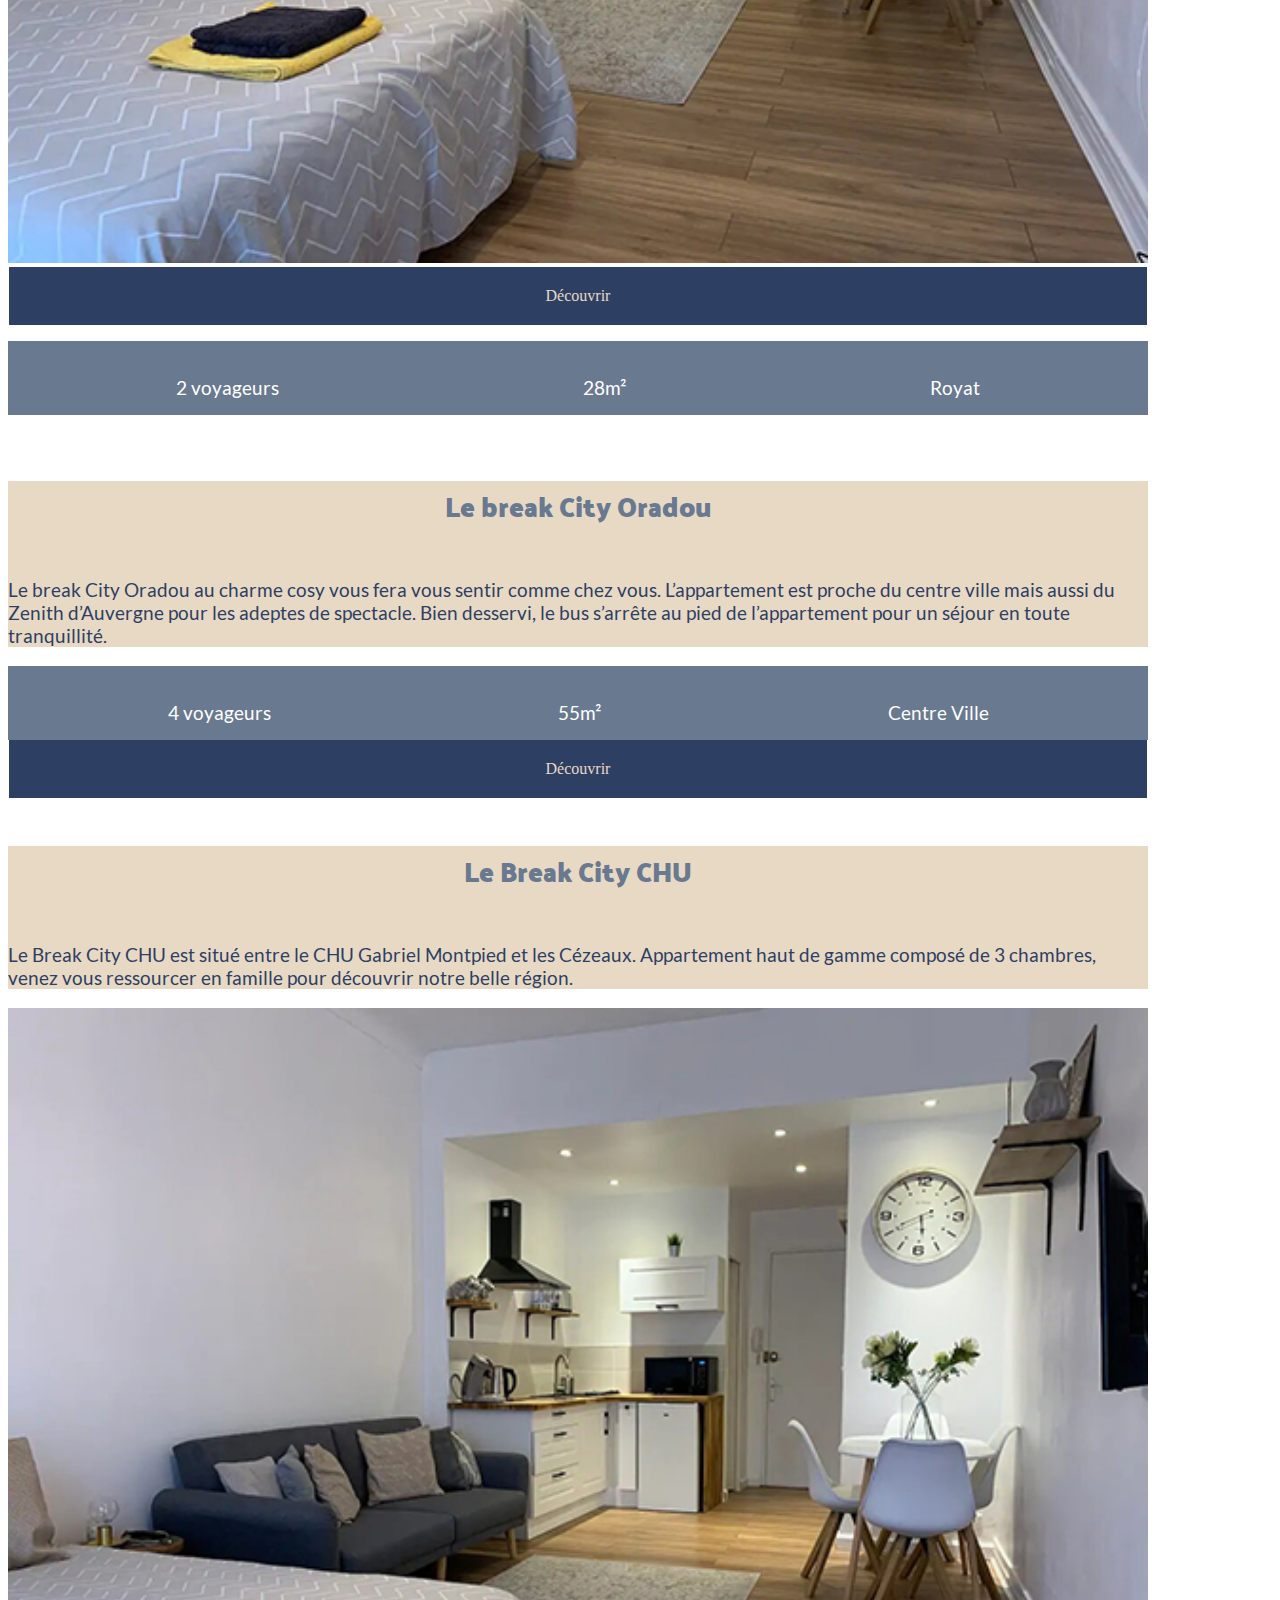
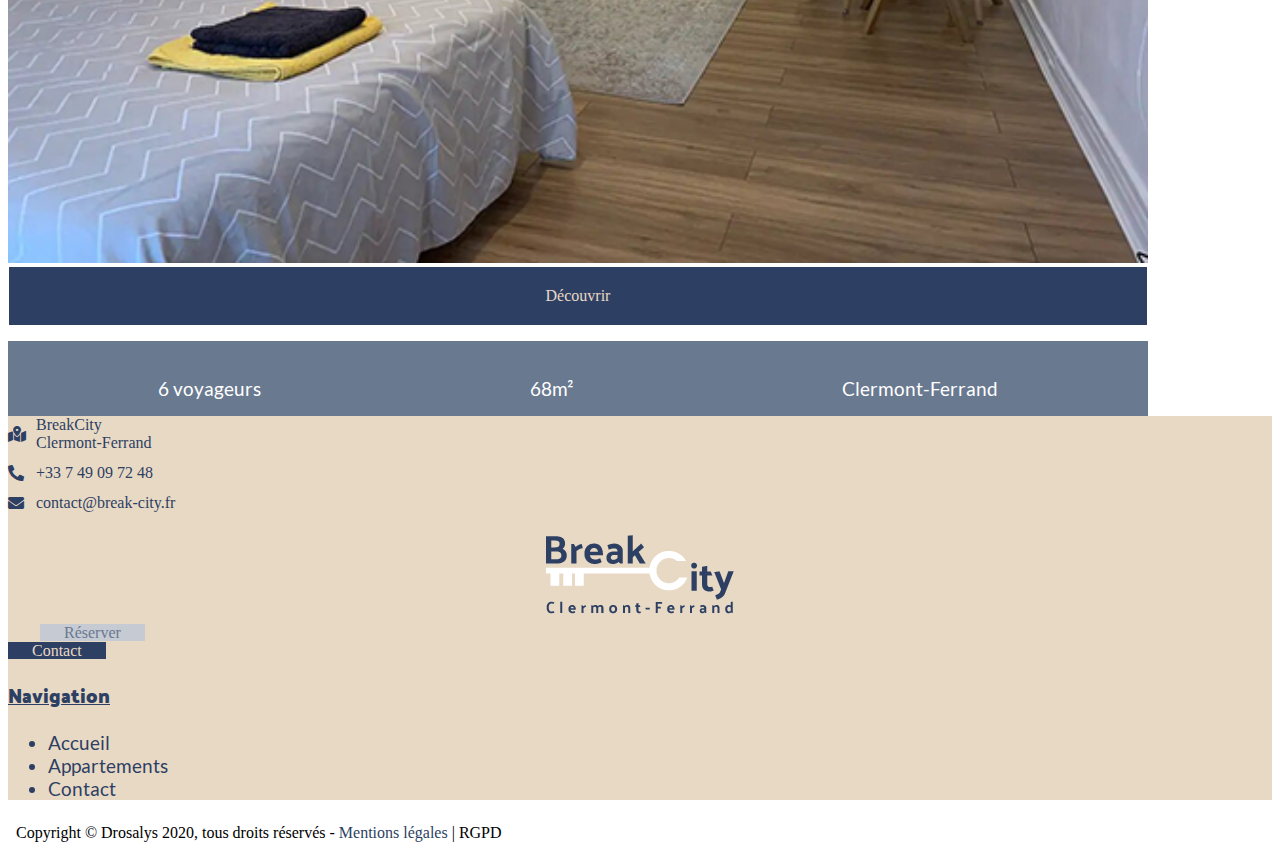
==== commit 5468d546: "add active link" ====
--- a/appartements.html
+++ b/appartements.html
@@ -29,10 +29,10 @@
                 <div class="collapse navbar-collapse" id="navbarSupportedContent">
                     <ul class="navbar-nav w-100 mb-2 mb-lg-0 d-flex justify-content-end">
                         <li class="nav-item">
-                            <a aria-current="page" class="nav-link active" href="./index.html">Accueil</a>
+                            <a aria-current="page" class="nav-link" href="./index.html">Accueil</a>
                         </li>
                         <li class="nav-item dropdown">
-                            <a class="nav-link dropdown-toggle" href="./appartements.html">
+                            <a class="nav-link active dropdown-toggle" href="./appartements.html">
                                 Appartements
                             </a>
                             <div aria-labelledby="navbarDropdown" class="dropdown-menu">
--- a/styles/base.css
+++ b/styles/base.css
@@ -160,7 +160,7 @@
     font-size: 1.2rem;
 }
 
-.appartements .title {
+.title {
     background: url(../assets/images/puy-de-dome-pariou.jpg);
     background-size: cover;
     position: relative;
@@ -366,9 +366,14 @@
     color: #2d3f63;
 }
 .fond-contact {
+    width: 70%
+    ;
+}
+
+.formu-contact .container {
     background-color: #697990;
-}
-
+
+}
 .tourisme-div1 {
     padding: 3rem 5rem;
     background-color: var(--break-city-blue);
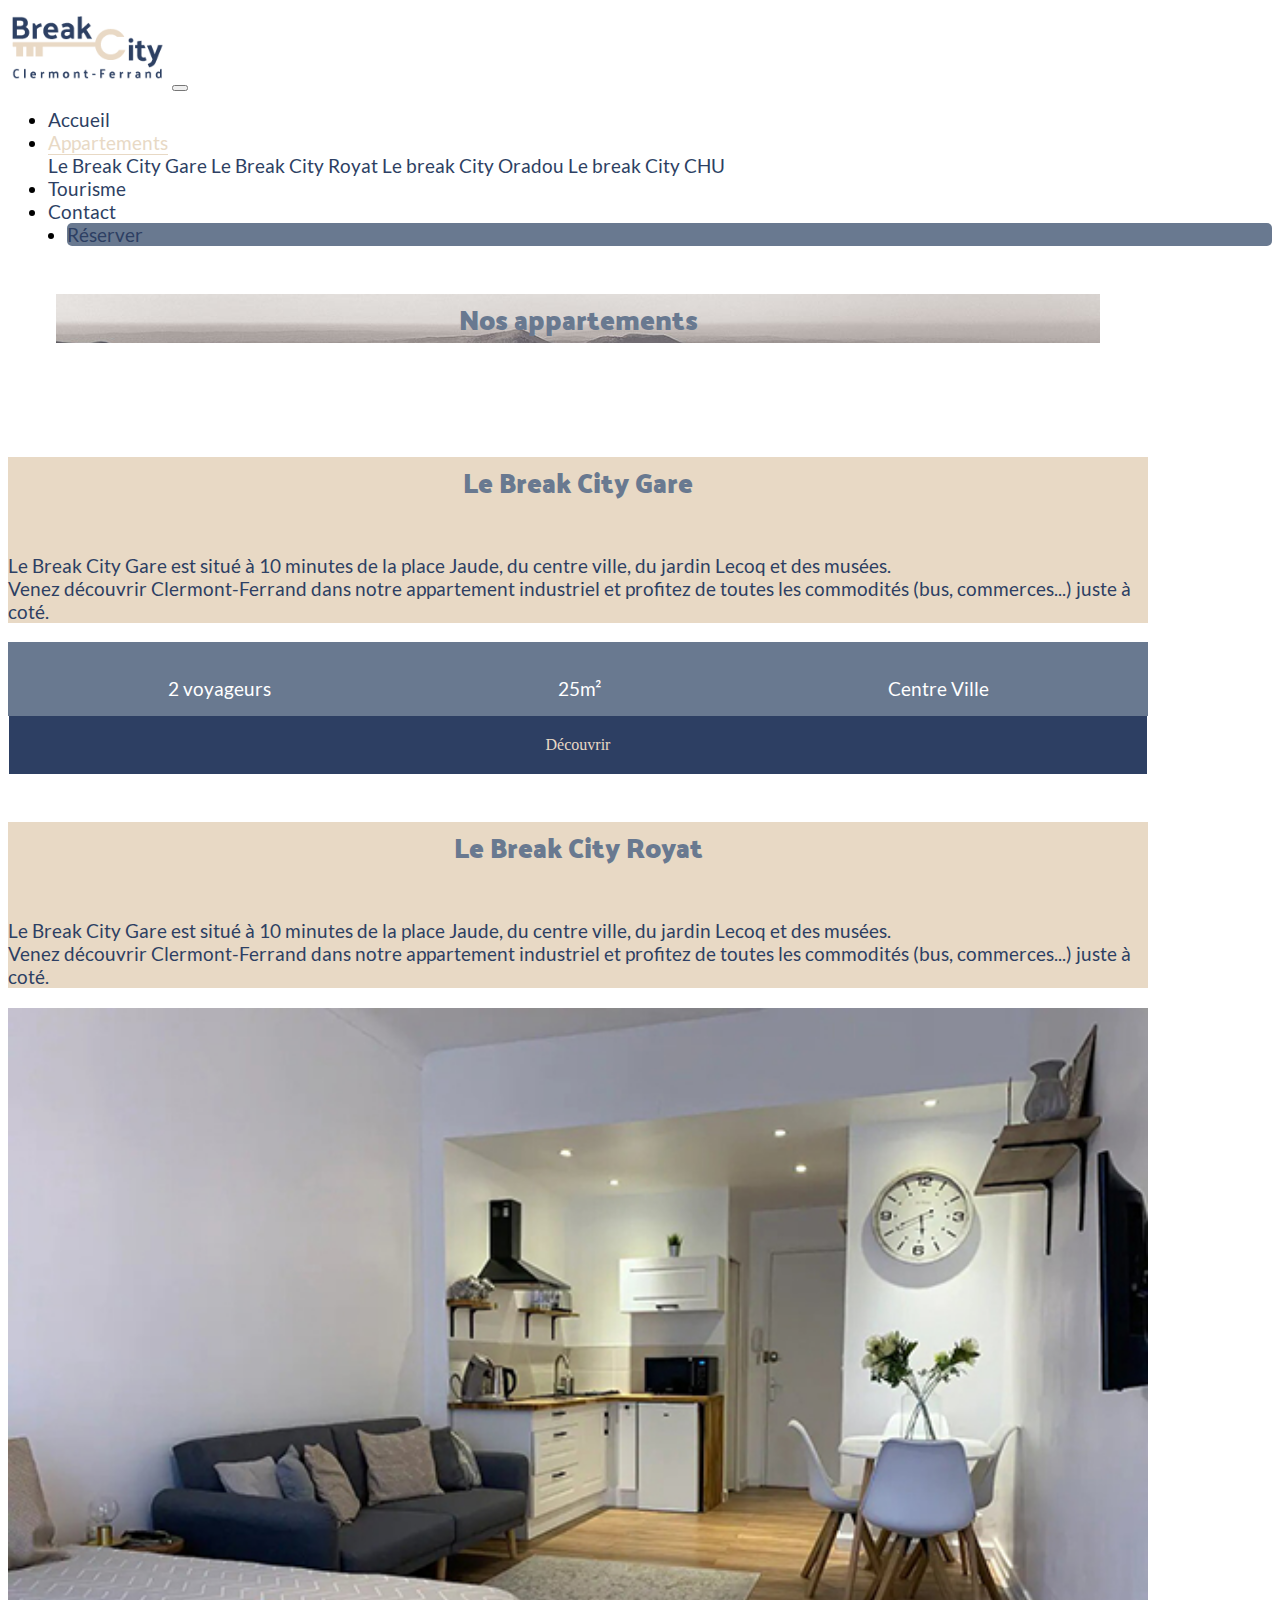
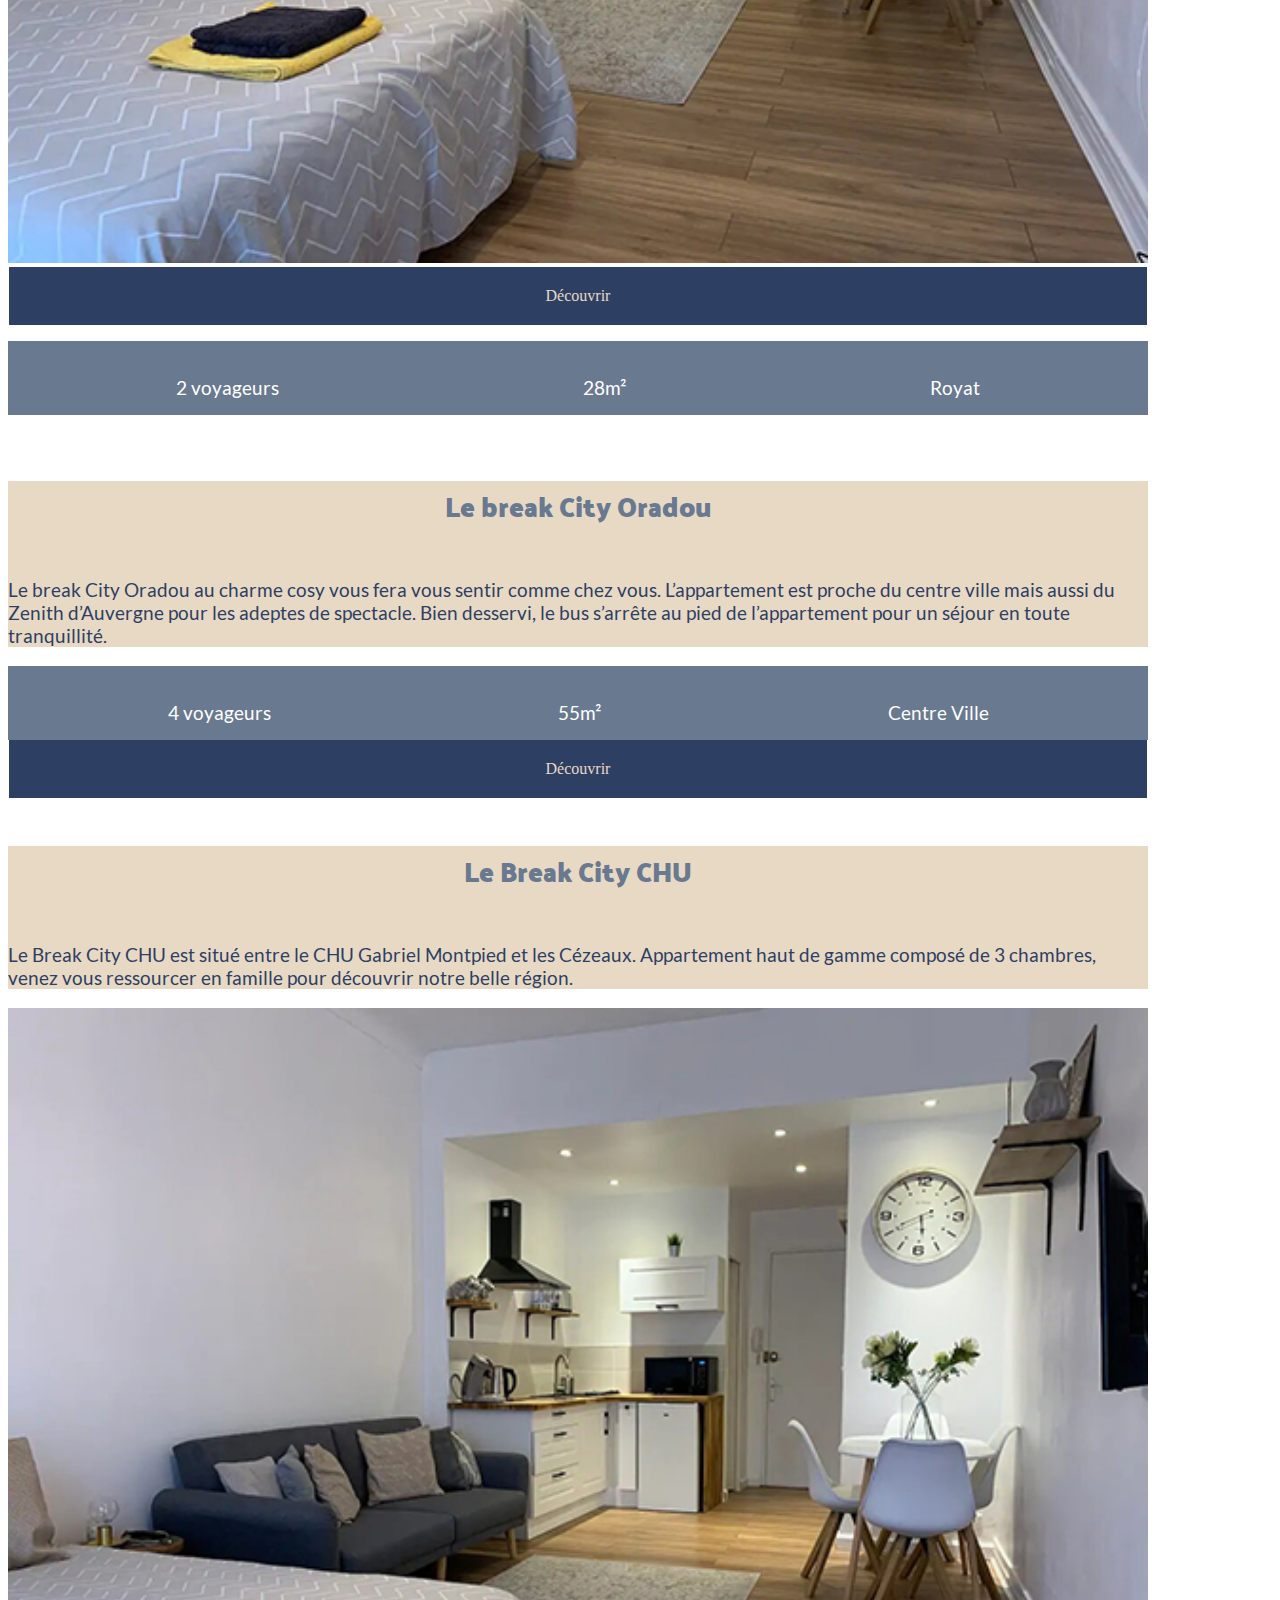
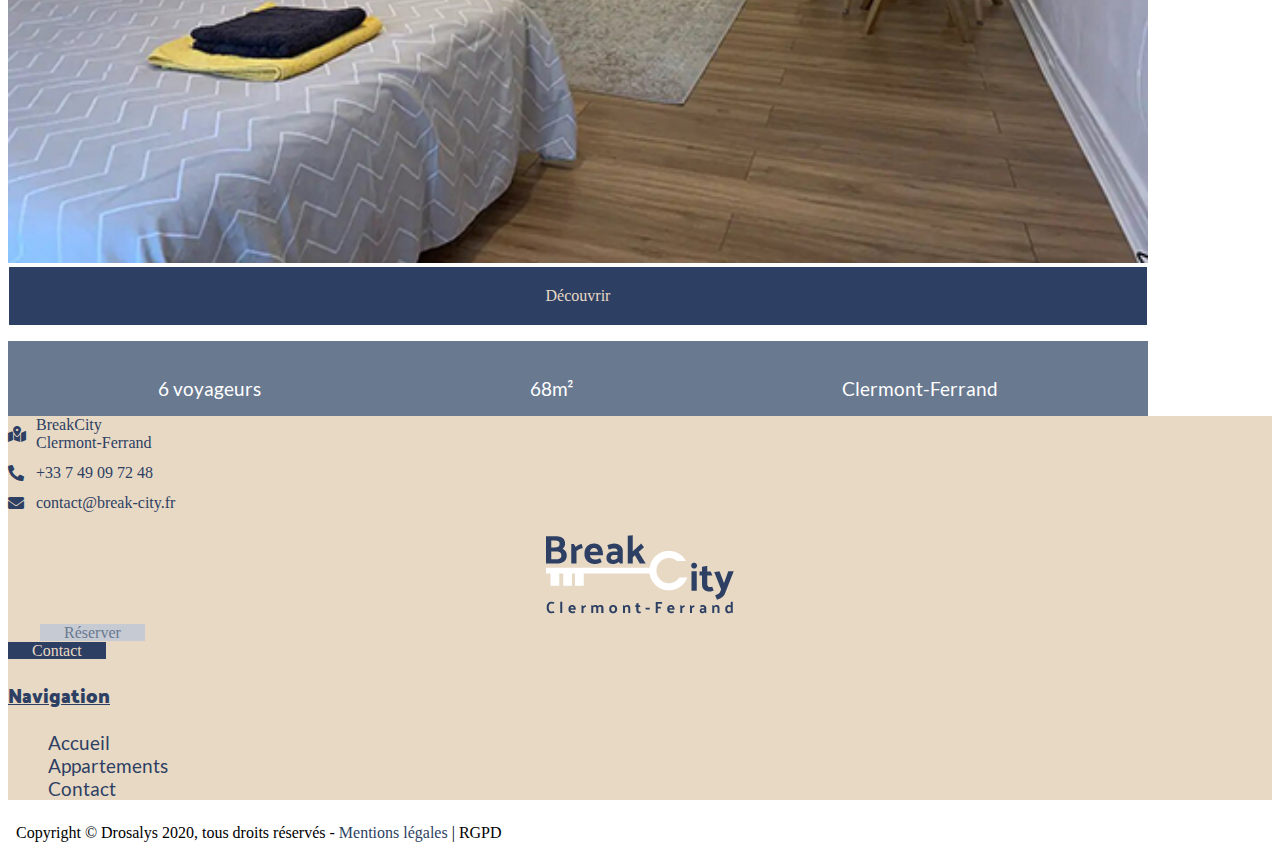
==== commit 2a982f93: "add link photoswipe css and js" ====
--- a/appartements.html
+++ b/appartements.html
@@ -11,6 +11,8 @@
         integrity="sha384-1BmE4kWBq78iYhFldvKuhfTAU6auU8tT94WrHftjDbrCEXSU1oBoqyl2QvZ6jIW3" crossorigin="anonymous">
     <link rel="stylesheet" href="https://cdnjs.cloudflare.com/ajax/libs/font-awesome/5.15.4/css/all.min.css">
     <link rel="stylesheet" href="./styles/base.css" type="text/css" media="all">
+    <link href="./styles/default-skin.css" rel="stylesheet" type="text/css">
+    <link href="./styles/photoswipe.css" rel="stylesheet" type="text/css">
 
 </head>
 
@@ -278,7 +280,10 @@
     <!-- JS -->
     <script src="https://cdn.jsdelivr.net/npm/bootstrap@5.1.3/dist/js/bootstrap.bundle.min.js"
         integrity="sha384-ka7Sk0Gln4gmtz2MlQnikT1wXgYsOg+OMhuP+IlRH9sENBO0LRn5q+8nbTov4+1p"
-        crossorigin="anonymous"></script>
+        crossorigin="anonymous">
+    </script>
+    <script src="scripts/photoswipe.min.js"></script>
+    <script src="scripts/photoswipe-ui-default.min.js"></script>
 </body>
 
 </html>--- a/styles/base.css
+++ b/styles/base.css
@@ -366,14 +366,9 @@
     color: #2d3f63;
 }
 .fond-contact {
-    width: 70%
-    ;
-}
-
-.formu-contact .container {
     background-color: #697990;
-
-}
+}
+
 .tourisme-div1 {
     padding: 3rem 5rem;
     background-color: var(--break-city-blue);
@@ -456,6 +451,7 @@
     display: flex;
     flex-direction: column;
     align-items: flex-start;
+    list-style: none;
 }
 
 #copyright .copyright {
@@ -464,4 +460,13 @@
 
 #copyright .copyright a {
     text-decoration: none;
+}
+
+@media screen and (max-width: 900px) {
+    .copyright {
+        display: flex;
+        flex-direction: column;
+        justify-content: center;
+        align-items: center;
+    }
 }--- a/styles/default-skin.css
+++ b/styles/default-skin.css
@@ -0,0 +1,482 @@
+/*! PhotoSwipe Default UI CSS by Dmitry Semenov | photoswipe.com | MIT license */
+/*
+
+	Contents:
+
+	1. Buttons
+	2. Share modal and links
+	3. Index indicator ("1 of X" counter)
+	4. Caption
+	5. Loading indicator
+	6. Additional styles (root element, top bar, idle state, hidden state, etc.)
+
+*/
+/*
+	
+	1. Buttons
+
+ */
+/* <button> css reset */
+.pswp__button {
+  width: 44px;
+  height: 44px;
+  position: relative;
+  background: none;
+  cursor: pointer;
+  overflow: visible;
+  -webkit-appearance: none;
+  display: block;
+  border: 0;
+  padding: 0;
+  margin: 0;
+  float: right;
+  opacity: 0.75;
+  -webkit-transition: opacity 0.2s;
+          transition: opacity 0.2s;
+  -webkit-box-shadow: none;
+          box-shadow: none; }
+  .pswp__button:focus, .pswp__button:hover {
+    opacity: 1; }
+  .pswp__button:active {
+    outline: none;
+    opacity: 0.9; }
+  .pswp__button::-moz-focus-inner {
+    padding: 0;
+    border: 0; }
+
+/* pswp__ui--over-close class it added when mouse is over element that should close gallery */
+.pswp__ui--over-close .pswp__button--close {
+  opacity: 1; }
+
+.pswp__button,
+.pswp__button--arrow--left:before,
+.pswp__button--arrow--right:before {
+  background: url(../scripts/dist/default-skin/default-skin.png) 0 0 no-repeat;
+  background-size: 264px 88px;
+  width: 44px;
+  height: 44px; }
+
+@media (-webkit-min-device-pixel-ratio: 1.1), (-webkit-min-device-pixel-ratio: 1.09375), (min-resolution: 105dpi), (min-resolution: 1.1dppx) {
+  /* Serve SVG sprite if browser supports SVG and resolution is more than 105dpi */
+  .pswp--svg .pswp__button,
+  .pswp--svg .pswp__button--arrow--left:before,
+  .pswp--svg .pswp__button--arrow--right:before {
+    background-image: url(../scripts/dist/default-skin/default-skin.svg); }
+  .pswp--svg .pswp__button--arrow--left,
+  .pswp--svg .pswp__button--arrow--right {
+    background: none; } }
+
+.pswp__button--close {
+  background-position: 0 -44px; }
+
+.pswp__button--share {
+  background-position: -44px -44px; }
+
+.pswp__button--fs {
+  display: none; }
+
+.pswp--supports-fs .pswp__button--fs {
+  display: block; }
+
+.pswp--fs .pswp__button--fs {
+  background-position: -44px 0; }
+
+.pswp__button--zoom {
+  display: none;
+  background-position: -88px 0; }
+
+.pswp--zoom-allowed .pswp__button--zoom {
+  display: block; }
+
+.pswp--zoomed-in .pswp__button--zoom {
+  background-position: -132px 0; }
+
+/* no arrows on touch screens */
+.pswp--touch .pswp__button--arrow--left,
+.pswp--touch .pswp__button--arrow--right {
+  visibility: hidden; }
+
+/*
+	Arrow buttons hit area
+	(icon is added to :before pseudo-element)
+*/
+.pswp__button--arrow--left,
+.pswp__button--arrow--right {
+  background: none;
+  top: 50%;
+  margin-top: -50px;
+  width: 70px;
+  height: 100px;
+  position: absolute; }
+
+.pswp__button--arrow--left {
+  left: 0; }
+
+.pswp__button--arrow--right {
+  right: 0; }
+
+.pswp__button--arrow--left:before,
+.pswp__button--arrow--right:before {
+  content: '';
+  top: 35px;
+  background-color: rgba(0, 0, 0, 0.3);
+  height: 30px;
+  width: 32px;
+  position: absolute; }
+
+.pswp__button--arrow--left:before {
+  left: 6px;
+  background-position: -138px -44px; }
+
+.pswp__button--arrow--right:before {
+  right: 6px;
+  background-position: -94px -44px; }
+
+/*
+
+	2. Share modal/popup and links
+
+ */
+.pswp__counter,
+.pswp__share-modal {
+  -webkit-user-select: none;
+  -moz-user-select: none;
+  -ms-user-select: none;
+      user-select: none; }
+
+.pswp__share-modal {
+  display: block;
+  background: rgba(0, 0, 0, 0.5);
+  width: 100%;
+  height: 100%;
+  top: 0;
+  left: 0;
+  padding: 10px;
+  position: absolute;
+  z-index: 1600;
+  opacity: 0;
+  -webkit-transition: opacity 0.25s ease-out;
+          transition: opacity 0.25s ease-out;
+  -webkit-backface-visibility: hidden;
+  will-change: opacity; }
+
+.pswp__share-modal--hidden {
+  display: none; }
+
+.pswp__share-tooltip {
+  z-index: 1620;
+  position: absolute;
+  background: #FFF;
+  top: 56px;
+  border-radius: 2px;
+  display: block;
+  width: auto;
+  right: 44px;
+  -webkit-box-shadow: 0 2px 5px rgba(0, 0, 0, 0.25);
+          box-shadow: 0 2px 5px rgba(0, 0, 0, 0.25);
+  -webkit-transform: translateY(6px);
+      -ms-transform: translateY(6px);
+          transform: translateY(6px);
+  -webkit-transition: -webkit-transform 0.25s;
+          transition: transform 0.25s;
+  -webkit-backface-visibility: hidden;
+  will-change: transform; }
+  .pswp__share-tooltip a {
+    display: block;
+    padding: 8px 12px;
+    color: #000;
+    text-decoration: none;
+    font-size: 14px;
+    line-height: 18px; }
+    .pswp__share-tooltip a:hover {
+      text-decoration: none;
+      color: #000; }
+    .pswp__share-tooltip a:first-child {
+      /* round corners on the first/last list item */
+      border-radius: 2px 2px 0 0; }
+    .pswp__share-tooltip a:last-child {
+      border-radius: 0 0 2px 2px; }
+
+.pswp__share-modal--fade-in {
+  opacity: 1; }
+  .pswp__share-modal--fade-in .pswp__share-tooltip {
+    -webkit-transform: translateY(0);
+        -ms-transform: translateY(0);
+            transform: translateY(0); }
+
+/* increase size of share links on touch devices */
+.pswp--touch .pswp__share-tooltip a {
+  padding: 16px 12px; }
+
+a.pswp__share--facebook:before {
+  content: '';
+  display: block;
+  width: 0;
+  height: 0;
+  position: absolute;
+  top: -12px;
+  right: 15px;
+  border: 6px solid transparent;
+  border-bottom-color: #FFF;
+  -webkit-pointer-events: none;
+  -moz-pointer-events: none;
+  pointer-events: none; }
+
+a.pswp__share--facebook:hover {
+  background: #3E5C9A;
+  color: #FFF; }
+  a.pswp__share--facebook:hover:before {
+    border-bottom-color: #3E5C9A; }
+
+a.pswp__share--twitter:hover {
+  background: #55ACEE;
+  color: #FFF; }
+
+a.pswp__share--pinterest:hover {
+  background: #CCC;
+  color: #CE272D; }
+
+a.pswp__share--download:hover {
+  background: #DDD; }
+
+/*
+
+	3. Index indicator ("1 of X" counter)
+
+ */
+.pswp__counter {
+  position: absolute;
+  left: 0;
+  top: 0;
+  height: 44px;
+  font-size: 13px;
+  line-height: 44px;
+  color: #FFF;
+  opacity: 0.75;
+  padding: 0 10px; }
+
+/*
+	
+	4. Caption
+
+ */
+.pswp__caption {
+  position: absolute;
+  left: 0;
+  bottom: 0;
+  width: 100%;
+  min-height: 44px; }
+  .pswp__caption small {
+    font-size: 11px;
+    color: #BBB; }
+
+.pswp__caption__center {
+  text-align: left;
+  max-width: 420px;
+  margin: 0 auto;
+  font-size: 13px;
+  padding: 10px;
+  line-height: 20px;
+  color: #CCC; }
+
+.pswp__caption--empty {
+  display: none; }
+
+/* Fake caption element, used to calculate height of next/prev image */
+.pswp__caption--fake {
+  visibility: hidden; }
+
+/*
+
+	5. Loading indicator (preloader)
+
+	You can play with it here - http://codepen.io/dimsemenov/pen/yyBWoR
+
+ */
+.pswp__preloader {
+  width: 44px;
+  height: 44px;
+  position: absolute;
+  top: 0;
+  left: 50%;
+  margin-left: -22px;
+  opacity: 0;
+  -webkit-transition: opacity 0.25s ease-out;
+          transition: opacity 0.25s ease-out;
+  will-change: opacity;
+  direction: ltr; }
+
+.pswp__preloader__icn {
+  width: 20px;
+  height: 20px;
+  margin: 12px; }
+
+.pswp__preloader--active {
+  opacity: 1; }
+  .pswp__preloader--active .pswp__preloader__icn {
+    /* We use .gif in browsers that don't support CSS animation */
+    background: url(../scripts/dist/default-skin/preloader.gif) 0 0 no-repeat; }
+
+.pswp--css_animation .pswp__preloader--active {
+  opacity: 1; }
+  .pswp--css_animation .pswp__preloader--active .pswp__preloader__icn {
+    -webkit-animation: clockwise 500ms linear infinite;
+            animation: clockwise 500ms linear infinite; }
+  .pswp--css_animation .pswp__preloader--active .pswp__preloader__donut {
+    -webkit-animation: donut-rotate 1000ms cubic-bezier(0.4, 0, 0.22, 1) infinite;
+            animation: donut-rotate 1000ms cubic-bezier(0.4, 0, 0.22, 1) infinite; }
+
+.pswp--css_animation .pswp__preloader__icn {
+  background: none;
+  opacity: 0.75;
+  width: 14px;
+  height: 14px;
+  position: absolute;
+  left: 15px;
+  top: 15px;
+  margin: 0; }
+
+.pswp--css_animation .pswp__preloader__cut {
+  /* 
+			The idea of animating inner circle is based on Polymer ("material") loading indicator 
+			 by Keanu Lee https://blog.keanulee.com/2014/10/20/the-tale-of-three-spinners.html
+		*/
+  position: relative;
+  width: 7px;
+  height: 14px;
+  overflow: hidden; }
+
+.pswp--css_animation .pswp__preloader__donut {
+  -webkit-box-sizing: border-box;
+          box-sizing: border-box;
+  width: 14px;
+  height: 14px;
+  border: 2px solid #FFF;
+  border-radius: 50%;
+  border-left-color: transparent;
+  border-bottom-color: transparent;
+  position: absolute;
+  top: 0;
+  left: 0;
+  background: none;
+  margin: 0; }
+
+@media screen and (max-width: 1024px) {
+  .pswp__preloader {
+    position: relative;
+    left: auto;
+    top: auto;
+    margin: 0;
+    float: right; } }
+
+@-webkit-keyframes clockwise {
+  0% {
+    -webkit-transform: rotate(0deg);
+            transform: rotate(0deg); }
+  100% {
+    -webkit-transform: rotate(360deg);
+            transform: rotate(360deg); } }
+
+@keyframes clockwise {
+  0% {
+    -webkit-transform: rotate(0deg);
+            transform: rotate(0deg); }
+  100% {
+    -webkit-transform: rotate(360deg);
+            transform: rotate(360deg); } }
+
+@-webkit-keyframes donut-rotate {
+  0% {
+    -webkit-transform: rotate(0);
+            transform: rotate(0); }
+  50% {
+    -webkit-transform: rotate(-140deg);
+            transform: rotate(-140deg); }
+  100% {
+    -webkit-transform: rotate(0);
+            transform: rotate(0); } }
+
+@keyframes donut-rotate {
+  0% {
+    -webkit-transform: rotate(0);
+            transform: rotate(0); }
+  50% {
+    -webkit-transform: rotate(-140deg);
+            transform: rotate(-140deg); }
+  100% {
+    -webkit-transform: rotate(0);
+            transform: rotate(0); } }
+
+/*
+	
+	6. Additional styles
+
+ */
+/* root element of UI */
+.pswp__ui {
+  -webkit-font-smoothing: auto;
+  visibility: visible;
+  opacity: 1;
+  z-index: 1550; }
+
+/* top black bar with buttons and "1 of X" indicator */
+.pswp__top-bar {
+  position: absolute;
+  left: 0;
+  top: 0;
+  height: 44px;
+  width: 100%; }
+
+.pswp__caption,
+.pswp__top-bar,
+.pswp--has_mouse .pswp__button--arrow--left,
+.pswp--has_mouse .pswp__button--arrow--right {
+  -webkit-backface-visibility: hidden;
+  will-change: opacity;
+  -webkit-transition: opacity 333ms cubic-bezier(0.4, 0, 0.22, 1);
+          transition: opacity 333ms cubic-bezier(0.4, 0, 0.22, 1); }
+
+/* pswp--has_mouse class is added only when two subsequent mousemove events occur */
+.pswp--has_mouse .pswp__button--arrow--left,
+.pswp--has_mouse .pswp__button--arrow--right {
+  visibility: visible; }
+
+.pswp__top-bar,
+.pswp__caption {
+  background-color: rgba(0, 0, 0, 0.5); }
+
+/* pswp__ui--fit class is added when main image "fits" between top bar and bottom bar (caption) */
+.pswp__ui--fit .pswp__top-bar,
+.pswp__ui--fit .pswp__caption {
+  background-color: rgba(0, 0, 0, 0.3); }
+
+/* pswp__ui--idle class is added when mouse isn't moving for several seconds (JS option timeToIdle) */
+.pswp__ui--idle .pswp__top-bar {
+  opacity: 0; }
+
+.pswp__ui--idle .pswp__button--arrow--left,
+.pswp__ui--idle .pswp__button--arrow--right {
+  opacity: 0; }
+
+/*
+	pswp__ui--hidden class is added when controls are hidden
+	e.g. when user taps to toggle visibility of controls
+*/
+.pswp__ui--hidden .pswp__top-bar,
+.pswp__ui--hidden .pswp__caption,
+.pswp__ui--hidden .pswp__button--arrow--left,
+.pswp__ui--hidden .pswp__button--arrow--right {
+  /* Force paint & create composition layer for controls. */
+  opacity: 0.001; }
+
+/* pswp__ui--one-slide class is added when there is just one item in gallery */
+.pswp__ui--one-slide .pswp__button--arrow--left,
+.pswp__ui--one-slide .pswp__button--arrow--right,
+.pswp__ui--one-slide .pswp__counter {
+  display: none; }
+
+.pswp__element--disabled {
+  display: none !important; }
+
+.pswp--minimal--dark .pswp__top-bar {
+  background: none; }
--- a/styles/photoswipe.css
+++ b/styles/photoswipe.css
@@ -0,0 +1,179 @@
+/*! PhotoSwipe main CSS by Dmitry Semenov | photoswipe.com | MIT license */
+/*
+	Styles for basic PhotoSwipe functionality (sliding area, open/close transitions)
+*/
+/* pswp = photoswipe */
+.pswp {
+  display: none;
+  position: absolute;
+  width: 100%;
+  height: 100%;
+  left: 0;
+  top: 0;
+  overflow: hidden;
+  -ms-touch-action: none;
+  touch-action: none;
+  z-index: 1500;
+  -webkit-text-size-adjust: 100%;
+  /* create separate layer, to avoid paint on window.onscroll in webkit/blink */
+  -webkit-backface-visibility: hidden;
+  outline: none; }
+  .pswp * {
+    -webkit-box-sizing: border-box;
+            box-sizing: border-box; }
+  .pswp img {
+    max-width: none; }
+
+/* style is added when JS option showHideOpacity is set to true */
+.pswp--animate_opacity {
+  /* 0.001, because opacity:0 doesn't trigger Paint action, which causes lag at start of transition */
+  opacity: 0.001;
+  will-change: opacity;
+  /* for open/close transition */
+  -webkit-transition: opacity 333ms cubic-bezier(0.4, 0, 0.22, 1);
+          transition: opacity 333ms cubic-bezier(0.4, 0, 0.22, 1); }
+
+.pswp--open {
+  display: block; }
+
+.pswp--zoom-allowed .pswp__img {
+  /* autoprefixer: off */
+  cursor: -webkit-zoom-in;
+  cursor: -moz-zoom-in;
+  cursor: zoom-in; }
+
+.pswp--zoomed-in .pswp__img {
+  /* autoprefixer: off */
+  cursor: -webkit-grab;
+  cursor: -moz-grab;
+  cursor: grab; }
+
+.pswp--dragging .pswp__img {
+  /* autoprefixer: off */
+  cursor: -webkit-grabbing;
+  cursor: -moz-grabbing;
+  cursor: grabbing; }
+
+/*
+	Background is added as a separate element.
+	As animating opacity is much faster than animating rgba() background-color.
+*/
+.pswp__bg {
+  position: absolute;
+  left: 0;
+  top: 0;
+  width: 100%;
+  height: 100%;
+  background: #000;
+  opacity: 0;
+  -webkit-transform: translateZ(0);
+          transform: translateZ(0);
+  -webkit-backface-visibility: hidden;
+  will-change: opacity; }
+
+.pswp__scroll-wrap {
+  position: absolute;
+  left: 0;
+  top: 0;
+  width: 100%;
+  height: 100%;
+  overflow: hidden; }
+
+.pswp__container,
+.pswp__zoom-wrap {
+  -ms-touch-action: none;
+  touch-action: none;
+  position: absolute;
+  left: 0;
+  right: 0;
+  top: 0;
+  bottom: 0; }
+
+/* Prevent selection and tap highlights */
+.pswp__container,
+.pswp__img {
+  -webkit-user-select: none;
+  -moz-user-select: none;
+  -ms-user-select: none;
+      user-select: none;
+  -webkit-tap-highlight-color: transparent;
+  -webkit-touch-callout: none; }
+
+.pswp__zoom-wrap {
+  position: absolute;
+  width: 100%;
+  -webkit-transform-origin: left top;
+  -ms-transform-origin: left top;
+  transform-origin: left top;
+  /* for open/close transition */
+  -webkit-transition: -webkit-transform 333ms cubic-bezier(0.4, 0, 0.22, 1);
+          transition: transform 333ms cubic-bezier(0.4, 0, 0.22, 1); }
+
+.pswp__bg {
+  will-change: opacity;
+  /* for open/close transition */
+  -webkit-transition: opacity 333ms cubic-bezier(0.4, 0, 0.22, 1);
+          transition: opacity 333ms cubic-bezier(0.4, 0, 0.22, 1); }
+
+.pswp--animated-in .pswp__bg,
+.pswp--animated-in .pswp__zoom-wrap {
+  -webkit-transition: none;
+  transition: none; }
+
+.pswp__container,
+.pswp__zoom-wrap {
+  -webkit-backface-visibility: hidden; }
+
+.pswp__item {
+  position: absolute;
+  left: 0;
+  right: 0;
+  top: 0;
+  bottom: 0;
+  overflow: hidden; }
+
+.pswp__img {
+  position: absolute;
+  width: auto;
+  height: auto;
+  top: 0;
+  left: 0; }
+
+/*
+	stretched thumbnail or div placeholder element (see below)
+	style is added to avoid flickering in webkit/blink when layers overlap
+*/
+.pswp__img--placeholder {
+  -webkit-backface-visibility: hidden; }
+
+/*
+	div element that matches size of large image
+	large image loads on top of it
+*/
+.pswp__img--placeholder--blank {
+  background: #222; }
+
+.pswp--ie .pswp__img {
+  width: 100% !important;
+  height: auto !important;
+  left: 0;
+  top: 0; }
+
+/*
+	Error message appears when image is not loaded
+	(JS option errorMsg controls markup)
+*/
+.pswp__error-msg {
+  position: absolute;
+  left: 0;
+  top: 50%;
+  width: 100%;
+  text-align: center;
+  font-size: 14px;
+  line-height: 16px;
+  margin-top: -8px;
+  color: #CCC; }
+
+.pswp__error-msg a {
+  color: #CCC;
+  text-decoration: underline; }
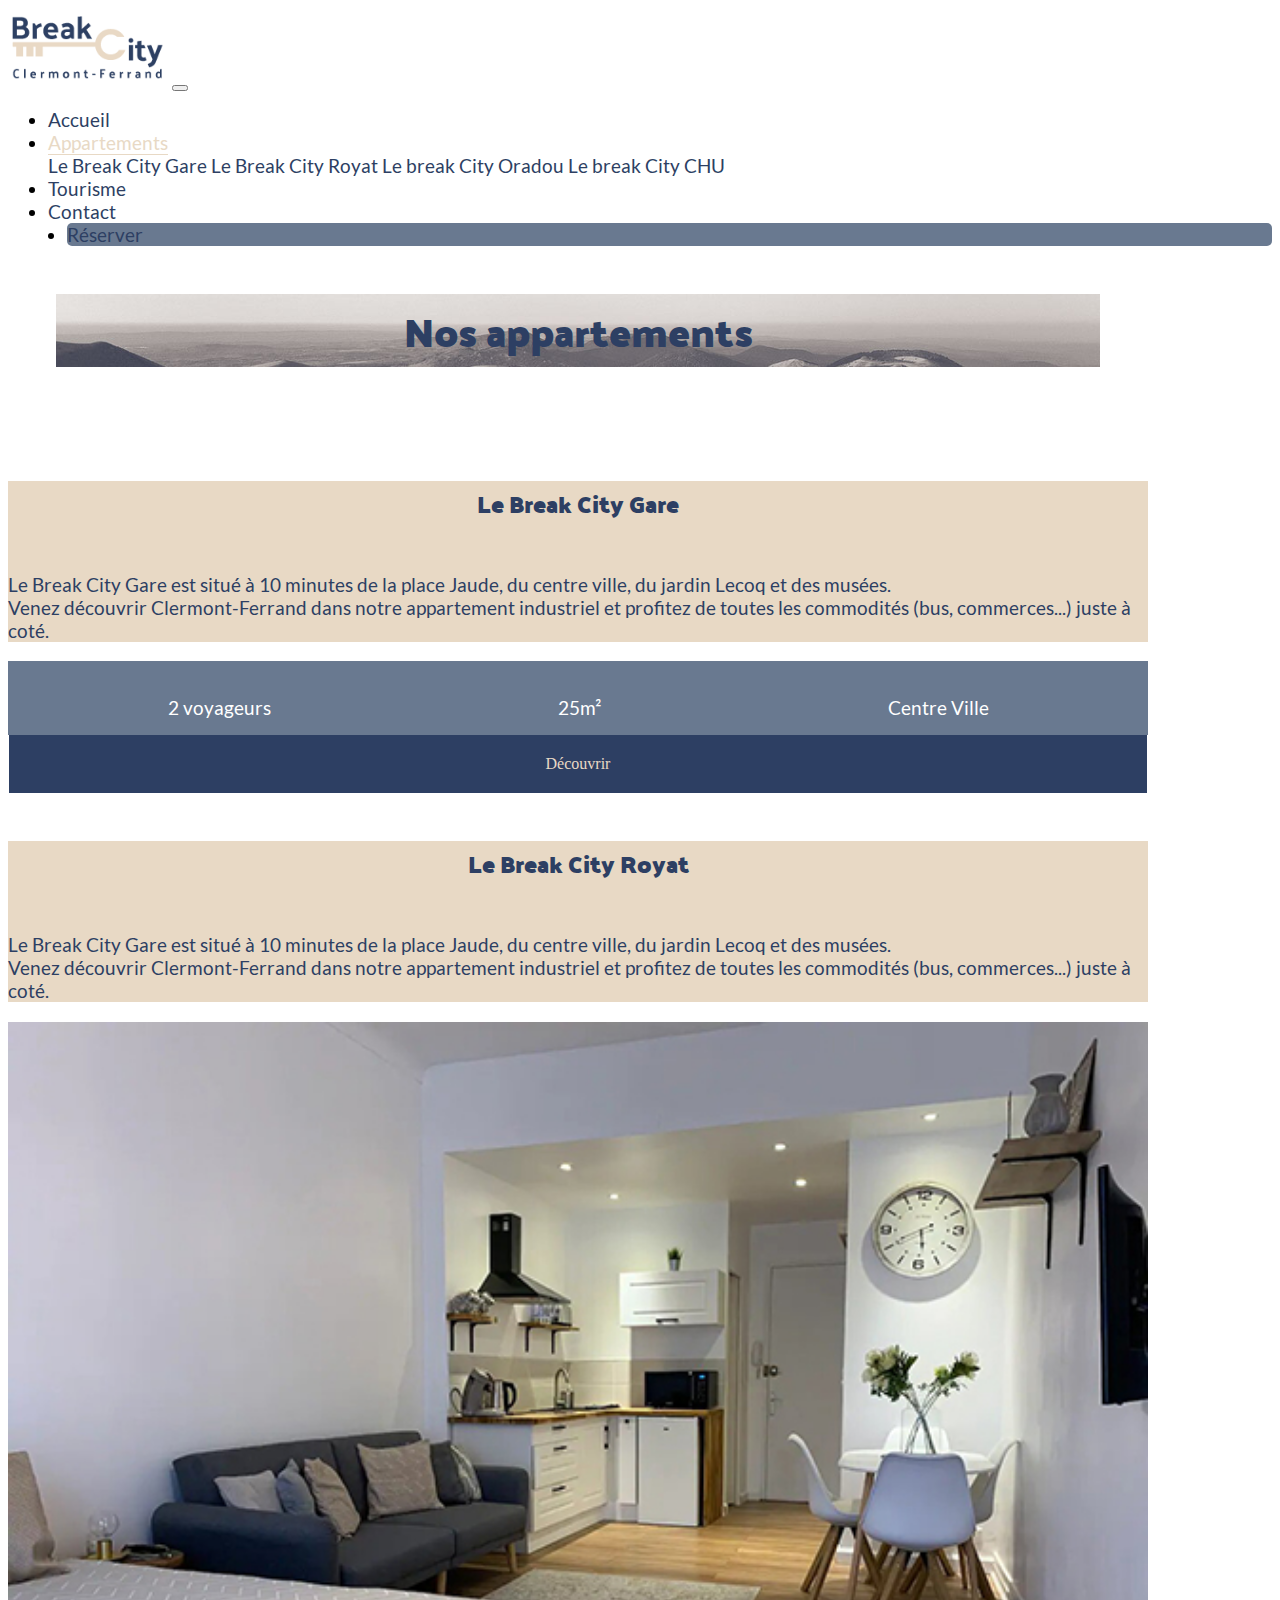
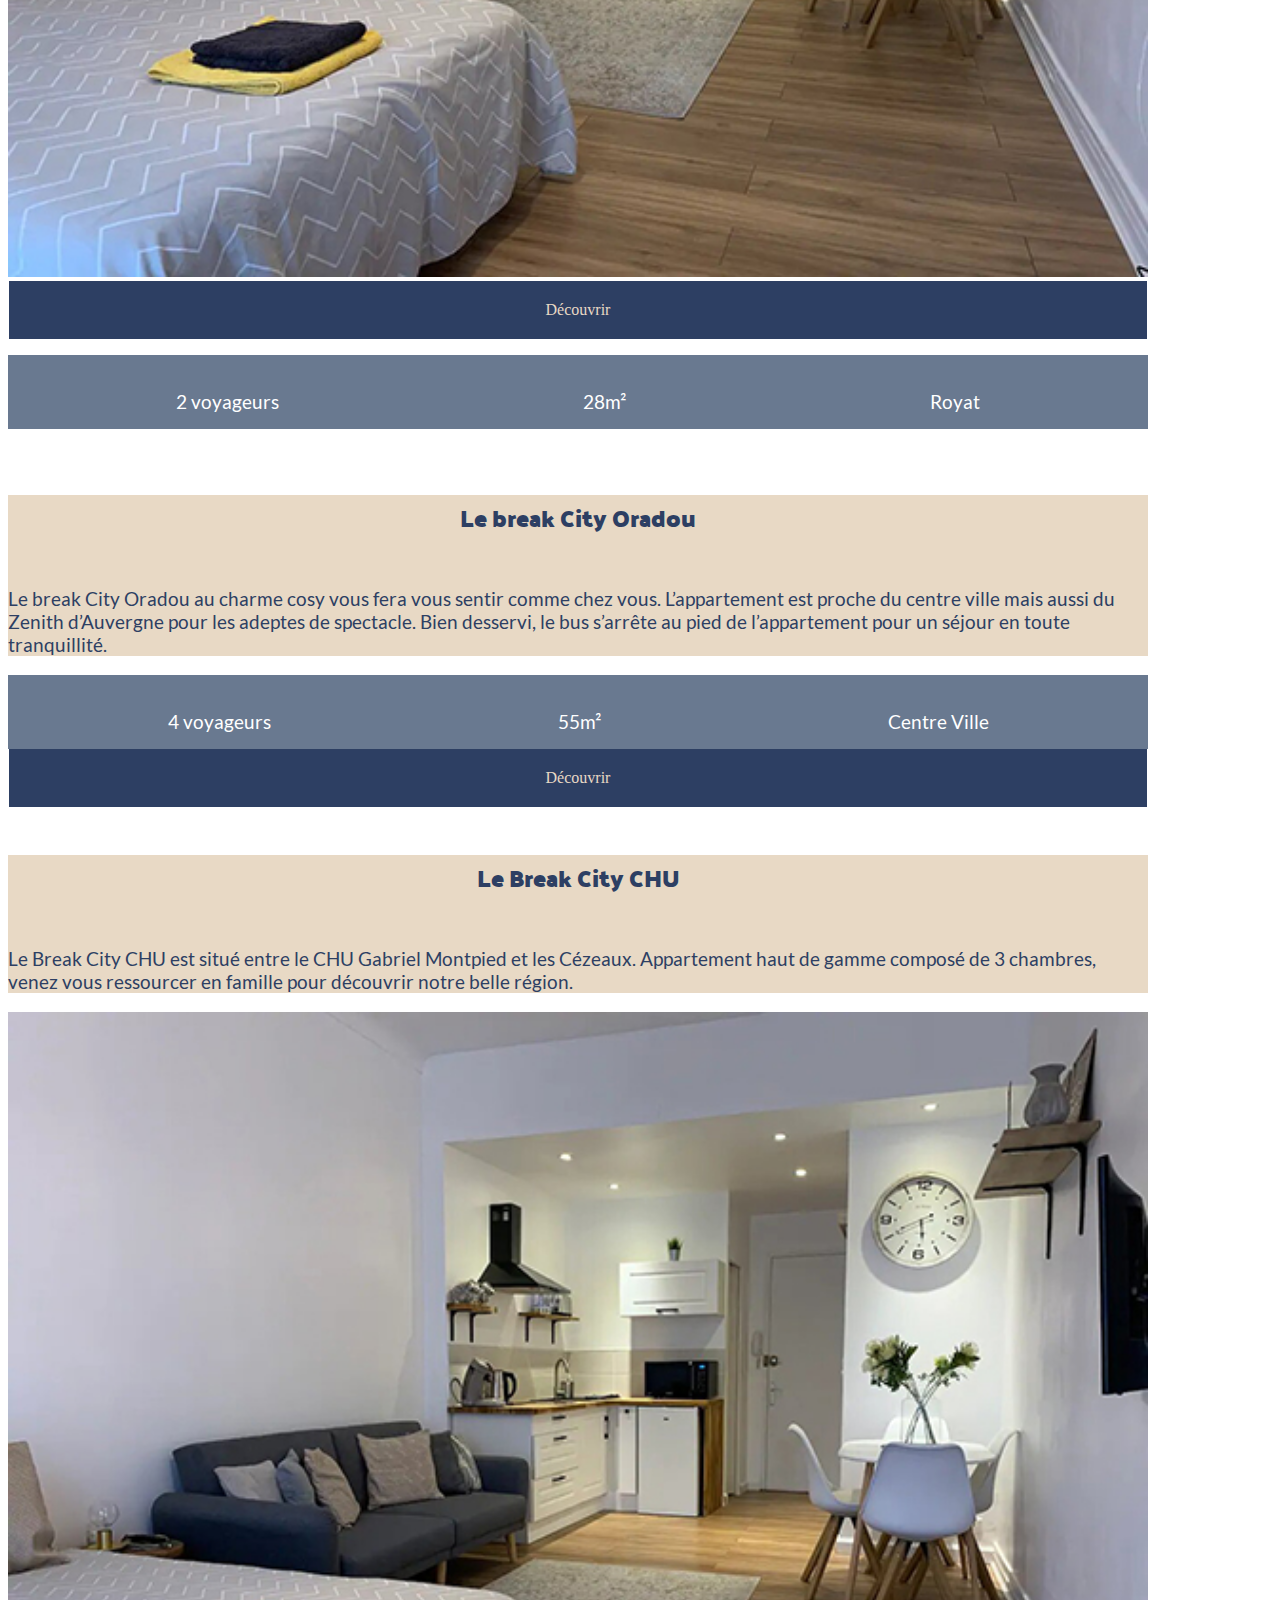
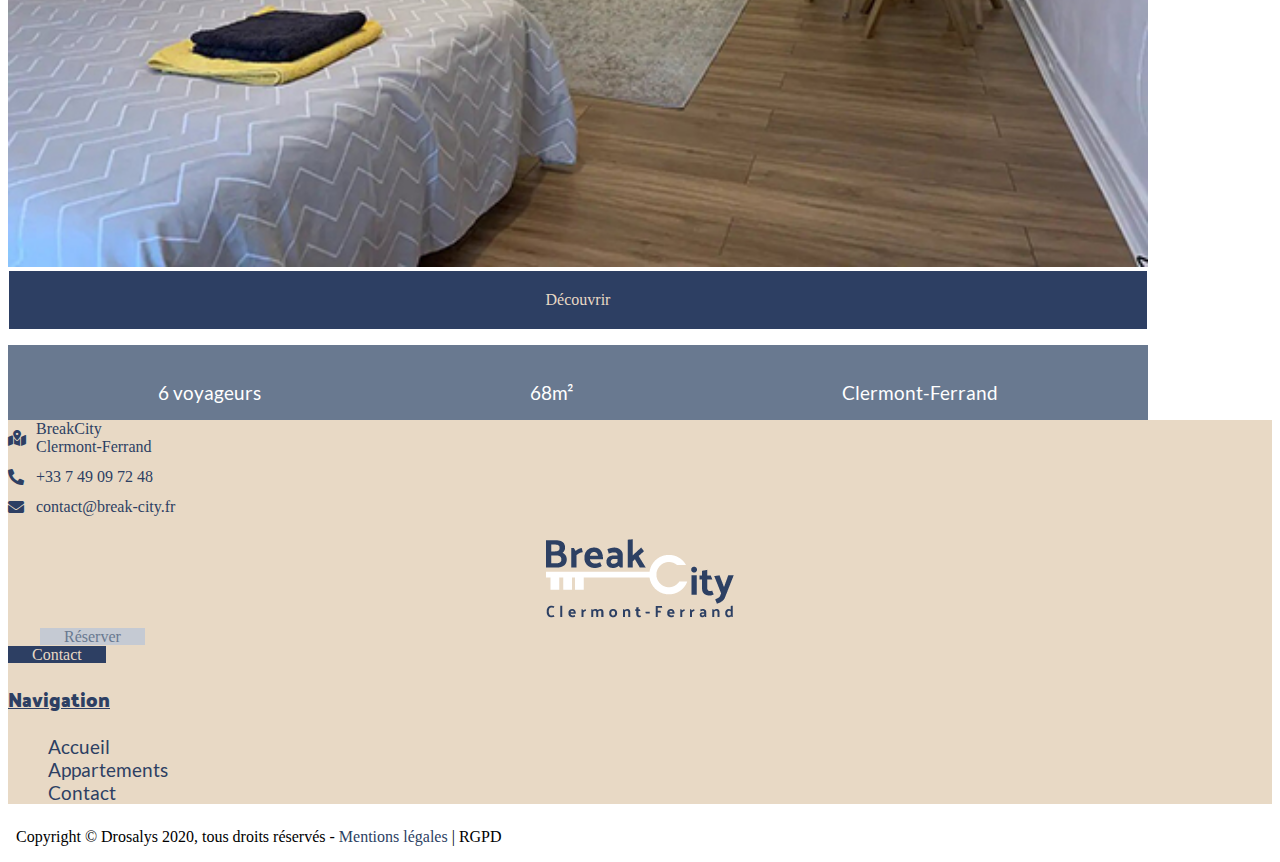
==== commit cc968914: "Code ranger" ====
--- a/appartements.html
+++ b/appartements.html
@@ -173,7 +173,7 @@
                     </div>
                 </div>
             </div>
-            <div class="container pt-5">
+            <div class="container pt-5 pb-5">
                 <div class="row">
                     <div class="col-lg-5 bg-beige col-12">
                         <h2>Le Break City CHU</h2>
--- a/styles/base.css
+++ b/styles/base.css
@@ -42,8 +42,17 @@
 }
 
 a {
-    color: var(--break-city-blue-dark);
-}
+    color: var(--break-city-beige);
+}
+
+.bg-blue {
+    background-color: var(--break-city-blue);
+}
+
+.bg-beige {
+    background-color: var(--break-city-beige);
+}
+
 
 
 /* ==========================================================================
@@ -79,106 +88,151 @@
     }
 }
 
+.navbar-light .navbar-nav .nav-item .active, .navbar-light .navbar-nav .nav-item .nav-link:hover {
+    color: var(--break-city-beige);
+    border-bottom: 1px solid #e8d9c5;
+}
+
+.dropdown:hover>.dropdown-menu {
+    display: block
+}
 
 /* ==========================================================================
-   Pages:
-   ========================================================================== */
-.bg-beige {
+   Base index:
+   ========================================================================== */
+   
+.titre-first-section {
+    color: var(--break-city-blue-dark);
+    font-size: 2.5rem;
+    font-weight: 700;
+    text-align: center;
+}
+
+.text-first-section {
+    color: var(--break-city-blue-dark);
+    text-align: center;
+    box-sizing: border-box;
+}
+
+.background-decouverte-appartement {
+    background-color: var(--break-city-blue);
+    color: var(--break-city-blue-dark);
+    font-weight: 600;
+    font-size: 1.25rem;
+}
+
+.boutton-decouverte-appartement {
+    color: var(--break-city-beige)
+}
+
+.cards-second-section {
+    background: var(--break-city-beige)
+}
+
+.first-card {
+    font-weight: 700;
+    border-radius: 5px;
+}
+
+.background-first-card {
+    color: #6B7B92;
+    font-size: 60px
+}
+
+.second-card {
+    font-weight: 700;
+    border-radius: 5px;
+}
+
+.background-second-card {
+    background: var(--break-city-beige)
+}
+
+.third-card {
+    font-weight: 700;
+    border-radius: 5px;
+}
+
+.background-third-card {
+    background: var(--break-city-beige)
+}
+
+.background-boutton-reserver {
+    background-color: var(--break-city-blue)
+}
+
+.boutton-reservation {
     background-color: var(--break-city-beige);
-}
-
-a {
+    color: var(--break-city-blue-dark);
+    border-radius: 5px;
+    font-weight: 700;
+    padding-left: 2rem;
+    padding-right: 2rem;
+    padding-top: 1rem;
+    padding-bottom: 1rem;
+}
+
+.padding-boutton-reserver {
+    padding: 1rem 2rem
+}
+
+.third-section-image {
+    position: relative;
+    display: block;
+}
+
+.image-card-third-section {
+    vertical-align: left;
+    object-fit: cover;
+}
+
+.column-third-section-index {
+    background-color: var(--break-city-blue);
+}
+
+.second-column-third-section-index {
+    color: var(--break-city-blue-dark)
+}
+
+.second-column-third-section-index-image {
+    color: var(--break-city-blue-dark);
+    width: 200px;
+    display: block;
+}
+
+.first-column-third-section-index-text {
     color: var(--break-city-beige);
-}
-
-.appart-lien {
-    display: flex;
-    justify-content: right;
-    text-align: right;
-    
-}
-
-.img-Puy-De-Dome {
-    margin-bottom: 2rem;
-    padding: 2rem;
-    justify-content: center;
-    display: flex;
-
-}
-
-.royat.jpg {
-    justify-content: center;
-    display: flex;
-    width: 50%;
-    height: 50%;
-}
-
-.vignette-1-royat.png {
-    justify-content: center;
-
-    padding: 2rem;
-    margin: 2rem;
-}
-
-.vignette-2-royat.png {
-    margin: 1rem;
-    padding: 1rem;
-    display: column;
-    }
-  
- .photo-section-1 img {
-object-fit: cover;
- }   
-
- .container-button {
-     justify-content: center;
-     display: flex;
-     margin-bottom: 3rem;
-     
- }
-    
-.tourisme-main {
-    background-image: url(../assets/images/puy-de-dome-pariou.jpg);
-    background-position: 50%;
-    background-repeat: no-repeat;
-    background-size: cover;
-    margin-bottom: 5rem;
-}
-
-.tourisme-main h1 {
-    padding: 2rem;
+    font-size: 1.25rem;
     text-align: center;
-    color: var(--break-city-blue-dark);
-    font-size: 42px;
-    font-weight: 700;
-    width: 100%;
-}
-
-.intro-redirection a {
-    color: var(--break-city-blue-dark);
-    font-family: 'Palanquin Dark';
-    font-size: 1.2rem;
-}
-
-.title {
-    background: url(../assets/images/puy-de-dome-pariou.jpg);
-    background-size: cover;
-    position: relative;
-    display: flex;
-    justify-content: center;
-    color: var(--break-city-blue-dark);
-    font-size: 2.5rem;
-    text-align: center;
-}
-
-
+}
+
+.second-column-third-section-index-text {
+    background-color: var(--break-city-blue-dark);
+    padding-right: 1rem;
+    padding-left: 1rem;
+}
+
+.boutton-appartement {
+    position: absolute;
+    top: 470px;
+}
+
+@media screen and (max-width: 700px) {
+    .boutton-appartement {
+        position: relative;
+        top: 0px;
+        width: 100%;
+    }
+}
+/* ==========================================================================
+   Appartement:
+   ========================================================================== */
 .appartements h2 {
     font-family: var(--font-title);
-    color: var(--break-city-blue);
+    color: var(--break-city-blue-dark);
     text-align: center;
     margin: 3rem;
     font-weight: 600;
-    font-size: 1.7rem;
 }
 
 .appartements ul {
@@ -188,40 +242,6 @@
     color: white;
     padding: 1rem;
     margin-bottom: 0;
-}
-
-.places::before {
-    position: absolute;
-    width: 30px;
-    height: 30px;
-    left: -40px;
-    content: "";
-    background-image: url(../assets/svg/bedblanc.svg);
-    background-size: cover;
-}
-
-.appart-données {
-    background-color: #697990;
-}
-
-.surface::before {
-    position: absolute;
-    width: 30px;
-    height: 30px;
-    left: -40px;
-    content: "";
-    background-image: url(../assets/svg/metre.svg);
-    background-size: cover;
-}
-
-
-.position::before {
-    position: absolute;
-    content: "\f3c5";
-    font-weight: 900;
-    font-size: 1.2rem;
-    font-family: Font Awesome\ 5 Free;
-    left: -25px;
 }
 
 .bouton {
@@ -241,80 +261,199 @@
     padding: 1.25rem;
 }
 
-.navbar-light .navbar-nav .nav-item .active, .navbar-light .navbar-nav .nav-item .nav-link:hover {
-    color: var(--break-city-beige);
-    border-bottom: 1px solid #e8d9c5;
-}
-
-.dropdown:hover>.dropdown-menu {
-    display: block
-}
-
-@media (min-width: 992px) {
-    .navbar-light .navbar-nav .nav-item:last-child {
-        margin-left: 1.2rem;
-    }
-
-    .navbar-light .navbar-nav .nav-item:last-child {
-        background-color: #697990;
-        border-radius: 5px;
-    }
-}
-
 .appartements a {
     color: var(--break-city-beige);
 }
 
-.mention-legale .titre {
-    font-family: Palanquin Dark;
-    text-align: start;
-    margin: 1rem 0;
-}
-
-p, .paragraphe-ML, li {
+.appartements .container {
+    max-width: 1140px;
+}
+
+.appartements img {
+    width: 100%;
+    object-fit: cover;
+}
+
+.appart-données {
+    background-color: #697990;
+}
+
+.appart-données p {
+    margin-bottom: 0;
+}
+
+.places::before {
+    position: absolute;
+    width: 30px;
+    height: 30px;
+    left: -40px;
+    content: "";
+    background-image: url(../assets/svg/bedblanc.svg);
+    background-size: cover;
+}
+
+.surface::before {
+    position: absolute;
+    width: 30px;
+    height: 30px;
+    left: -40px;
+    content: "";
+    background-image: url(../assets/svg/metre.svg);
+    background-size: cover;
+}
+
+
+.position::before {
+    position: absolute;
+    content: "\f3c5";
+    font-weight: 900;
     font-size: 1.2rem;
-    font-family: Lato;
-
-}
-
-.row {
+    font-family: Font Awesome\ 5 Free;
+    left: -25px;
+}
+
+
+/* ==========================================================================
+   Sous page Appartement:
+   ========================================================================== */
+
+.widget-bottom ul {
+    list-style: none;
+}
+
+.widget-bottom .equip li::before {
+    width: 20px;
+    height: 20px;
+    top: 15%;
+    left: -25px;
+    content: "";
+    position: absolute;
+    background: url(../assets/svg/puces.svg);
+}
+
+.widget-bottom ul li {
+    position: relative;
+    font-weight: 700;
+    padding-bottom: 0.5rem;
+}
+
+.widget-bottom h2 {
+    text-decoration: underline;
+    text-align: center;
+    padding-top: 2rem;
+    padding-bottom: 2rem;
+    font-weight: 600;
+}
+
+.widget-bottom .appart li::before {
+    position: absolute;
+    content: "\f00c";
     color: #2d3f63;
-}
-
-a {
-    text-decoration: none;
-    background-color: transparent;
-    color: #2d3f63;
-}
-
-.paragraphe {
-    margin-bottom: 1rem;
-}
-
-.tourisme-chemin {
+    font-family: Font Awesome\ 5 Free;
+    background-repeat: no-repeat;
+    background-image: unset;
+    left: -25px;
+}
+
+.appart {
+    padding-bottom: 1rem;
+}
+
+.img-Puy-De-Dome {
+    margin-bottom: 2rem;
+    padding: 2rem;
+    justify-content: center;
+    display: flex;
+
+}
+
+.royat.jpg {
+    justify-content: center;
+    display: flex;
+    width: 50%;
+    height: 50%;
+}
+
+.vignette-1-royat.png {
+    justify-content: center;
+
+    padding: 2rem;
+    margin: 2rem;
+}
+
+.vignette-2-royat.png {
+    margin: 1rem;
+    padding: 1rem;
+    display: column;
+}
+
+.photo-section-1 img {
+    object-fit: cover;
+}
+
+.container-button {
+    justify-content: center;
+    display: flex;
+    margin-bottom: 3rem;
+
+}
+
+/* ==========================================================================
+   Tourisme:
+   ========================================================================== */
+
+.patrimoine-activite, .tourisme-main {
+    background-image: url(../assets/images/puy-de-dome-pariou.jpg);
+    background-position: 50%;
+    background-repeat: no-repeat;
+    background-size: cover;
+    margin-bottom: 5rem;
+}
+
+.patrimoine-activite h1 {
+    padding: 2rem;
+    text-align: center;
+    color: var(--break-city-blue-dark);
+    font-size: 42px;
+    font-weight: 700;
+    width: 100%;
+}
+
+.patrimoine-activite-redirection a {
+    color: var(--break-city-blue-dark);
+    font-family: 'Palanquin Dark';
+    font-size: 1.2rem;
+}
+
+.patrimoine-activite-chemin {
     margin-top: 360px;
 }
 
-.tourisme-chemin img {
+.patrimoine-activite-chemin img {
     position: absolute;
     top: -375px;
-    width: 85%;
+    width: 90%;
     object-fit: cover;
     height: 500px;
     z-index: 1;
 }
 
-.chemin-background {
+.patrimoine-activite-background {
     background-color: var(--break-city-beige);
     z-index: 1;
-    width: 100%;
+    width: 95%;
     padding-bottom: 3rem
 }
 
-.chemin-texte {
+.patrimoine-texte, .activite-texte {
     top: 10%;
+    padding: 0 3rem;
     margin-left: 3rem;
     margin-right: 3rem;
+}
+
+.activite-background {
+    padding-bottom: 5rem;
 }
 
 .cle {
@@ -333,31 +472,140 @@
     bottom: -6.5%;
 }
 
-.tourisme-div1 .cle::after {
-    bottom: -6.5%;
-}
-
-.tourisme-chemin .bg-white {
+.patrimoine-activite-div1 .cle::after {
+    bottom: -8.65%;
+    left: 40%;
+}
+
+.patrimoine-activite-background .cle::after {
+    bottom: -8.25%;
+    left: 45%;
+}
+
+.patrimoine-texte.cle::after {
+    bottom: -6.75%;
+}
+
+.activite-col.cle::after {
+    bottom: -7.5%;
+}
+
+.patrimoine-activite-chemin .bg-white {
     z-index: 3;
-    width: 75%;
-}
-
-.chemin-texte.bg-white h2 {
+    width: 80%;
+}
+
+.patrimoine-activite-chemin .bg-white h2 {
     font-family: 'Palanquin Dark';
     color: var(--break-city-blue);
     padding: 3rem 1rem;
     margin-bottom: 0.5rem;
 }
 
-.chemin-texte.bg-white p {
+.patrimoine-activite.bg-white p {
     padding: 0 2rem;
     margin-bottom: 1rem;
 }
-
-.appart-données p {
-    margin-bottom: 0;
-}
-
+.patrimoine-activite-div1 {
+    padding: 3rem 5rem;
+    background-color: var(--break-city-blue);
+}
+
+.patrimoine-activite-div2 {
+    padding: 3rem;
+}
+
+.activite-col {
+    height: 60%;
+}
+
+.patrimoine-activite-div2 h2 {
+    font-family: 'Palanquin Dark';
+    color: var(--break-city-blue);
+    padding: 1rem 3rem;
+    margin-bottom: 0.5rem;
+}
+
+.patrimoine-activite-div3 img,
+.tourisme-div3 img {
+    height: 100%;
+    padding: 0 0rem;
+    object-fit: cover;
+}
+
+.patrimoine-activite-background h3 {
+    font-size: 1.75rem;
+    font-family: "Palanquin Dark";
+    font-weight: 500;
+}
+
+@media (max-width: 1400px) {
+    .activite-col {
+        height: auto;
+    }
+}
+@media (max-width: 992px) {
+    .cle::after{
+        display: none;
+    }
+
+    .patrimoine-activite-chemin .bg-white {
+        width: 100%;
+    }
+
+    .patrimoine-texte, .activite-texte {
+        padding: 0 1rem;
+        margin-left: 1rem;
+        margin-right: 1rem;
+    }
+
+    .patrimoine-activite-div1 {
+        padding: 1rem 1rem;
+    }
+
+    .activite-col {
+        height: auto;
+    }
+
+    .patrimoine-activite h1 {
+        padding: 1rem;
+        text-align: center;
+        font-size: 25px;
+        color: var(--break-city-blue-dark);
+        font-weight: 700;
+        width: 100%;
+    }
+    .patrimoine-activite-chemin img {
+        position: static;
+        top: auto;
+        width: 100%;
+        height: auto;
+        object-fit: cover;
+        z-index: 1;
+    }
+    .patrimoine-activite-chemin {
+        margin-top: auto;
+    }
+    .patrimoine-activite-background {
+        background-color: var(--break-city-beige);
+        z-index: 1;
+        width: 100%;
+        padding-top: 1rem;
+        padding-bottom: 1rem;
+        height: 100%;
+    }
+    .patrimoine-activite-chemin .pt-5 {
+        padding-top: 1rem!important;
+    }
+    .patrimoine-activite-div3 img {
+        padding: 0;
+    }
+}
+
+/* ==========================================================================
+   Contact:
+   ========================================================================== */
+   
 .contact-section {
     background-color: #e8d9c5;
 }
@@ -365,44 +613,81 @@
 .text-center {
     color: #2d3f63;
 }
+
 .fond-contact {
+    width: 60%;
+}
+
+.formu-contact .formu2 {
     background-color: #697990;
 }
 
-.tourisme-div1 {
-    padding: 3rem 5rem;
-    background-color: var(--break-city-blue);
-}
-
-.tourisme-div2 {
-    padding: 3rem;
-}
-
-.tourisme-div2 h2 {
-    font-family: 'Palanquin Dark';
-    color:var(--break-city-blue);
-    padding: 1rem 3rem;
-    margin-bottom: 0.5rem;
-}
-
-.tourisme-div3 img{
-    height: 100%;
-    object-fit: cover;
-    padding: 3 3rem;
-}
-
-.appartements .container {
-    max-width: 1140px;
-}
-
-.appartements img {
-    width: 100%;
-    object-fit: cover;
-}
-
-/* ==========================================================================
-   Footer:
-   ========================================================================== */
+.fond-contact input,.fond-contact textarea{
+    border-radius: 10px;
+}
+
+.textarea-contact {
+    resize: none;
+}
+
+.boutton-contact .btn {
+    width: 25%;
+    background-color: #E8D9C5;
+    margin: 1rem;
+}
+
+.boutton-contact .btn:hover {
+    background-color: #2D3F63;
+    color: white;
+}
+
+.title {
+    background: url(../assets/images/puy-de-dome-pariou.jpg);
+    background-size: cover;
+    position: relative;
+    display: flex;
+    justify-content: center;
+    color: var(--break-city-blue-dark);
+    font-size: 2.5rem;
+    text-align: center;
+}
+
+.div-input {
+    display: flex;
+}
+   /* ==========================================================================
+   Mentions legales
+   ========================================================================== */
+.mention-legale .titre {
+    font-family: Palanquin Dark;
+    text-align: start;
+    margin: 1rem 0;
+}
+
+p, .paragraphe-ML, li {
+    font-size: 1.2rem;
+    font-family: Lato;
+
+}
+
+.row {
+    color: #2d3f63;
+}
+
+a {
+    text-decoration: none;
+    background-color: transparent;
+    color: #2d3f63;
+}
+
+.paragraphe {
+    margin-bottom: 1rem;
+}
+
+   /* ==========================================================================
+   Footer
+   ========================================================================== */
+
 footer {
     background-color: var(--break-city-beige);
 }
